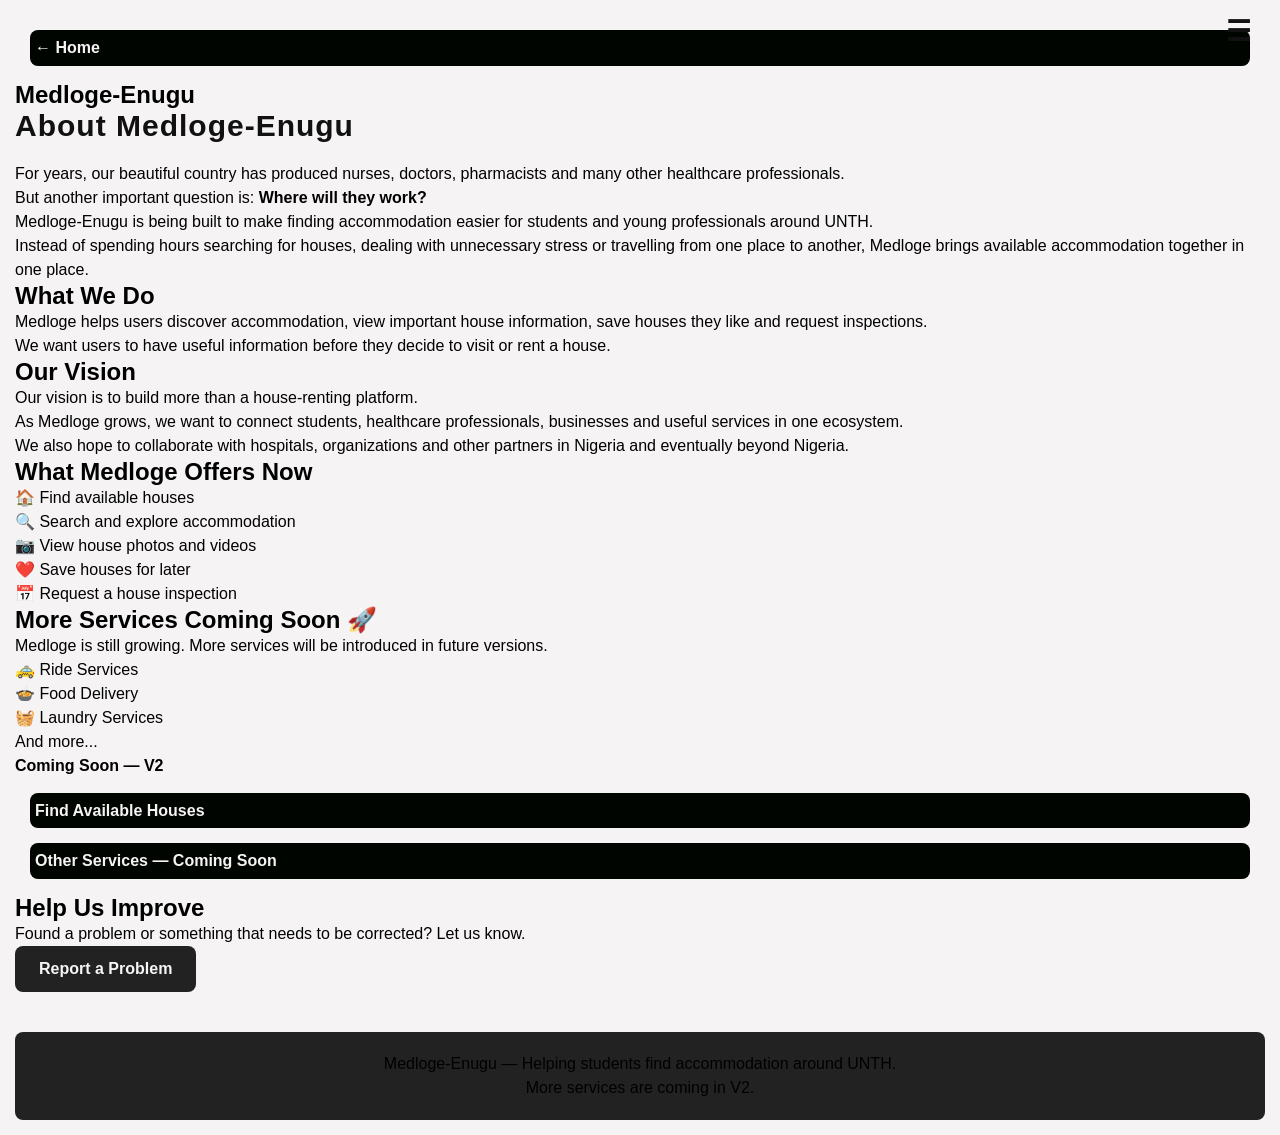
==== About.html @ bd2e2d10 "Add HTML pages" ====
<!DOCTYPE html>
<html lang="en">

<head>

    <meta charset="UTF-8">

    <meta
        name="viewport"
        content="width=device-width, initial-scale=1.0"
    >

    <title>About Medloge-Enugu</title>

    <link rel="stylesheet" href="ice.css">

</head>

<body>

    <header>

        <a href="Home.html">← Home</a>

        <h2>Medloge-Enugu</h2>

        <button class="menu-btn" type="button">☰</button>

    </header>


    <main>

        <!-- About Medloge -->
        <section class="about-medloge">

            <h1>About Medloge-Enugu</h1>

            <p>
                For years, our beautiful country has produced
                nurses, doctors, pharmacists and many other
                healthcare professionals.
            </p>

            <p>
                But another important question is:
                <strong>Where will they work?</strong>
            </p>

            <p>
                Medloge-Enugu is being built to make finding
                accommodation easier for students and young
                professionals around UNTH.
            </p>

            <p>
                Instead of spending hours searching for houses,
                dealing with unnecessary stress or travelling from
                one place to another, Medloge brings available
                accommodation together in one place.
            </p>

        </section>


        <!-- What We Do -->
        <section class="what-we-do">

            <h2>What We Do</h2>

            <p>
                Medloge helps users discover accommodation,
                view important house information, save houses
                they like and request inspections.
            </p>

            <p>
                We want users to have useful information before
                they decide to visit or rent a house.
            </p>

        </section>


        <!-- Our Vision -->
        <section class="our-vision">

            <h2>Our Vision</h2>

            <p>
                Our vision is to build more than a house-renting
                platform.
            </p>

            <p>
                As Medloge grows, we want to connect students,
                healthcare professionals, businesses and useful
                services in one ecosystem.
            </p>

            <p>
                We also hope to collaborate with hospitals,
                organizations and other partners in Nigeria
                and eventually beyond Nigeria.
            </p>

        </section>


        <!-- V1 -->
        <section class="current-services">

            <h2>What Medloge Offers Now</h2>

            <p>🏠 Find available houses</p>

            <p>🔍 Search and explore accommodation</p>

            <p>📷 View house photos and videos</p>

            <p>❤️ Save houses for later</p>

            <p>📅 Request a house inspection</p>

        </section>


        <!-- V2 -->
        <section class="coming-soon">

            <h2>More Services Coming Soon 🚀</h2>

            <p>
                Medloge is still growing.
                More services will be introduced in future versions.
            </p>

            <div class="future-services">

                <p>🚕 Ride Services</p>

                <p>🍲 Food Delivery</p>

                <p>🧺 Laundry Services</p>

                <p>And more...</p>

            </div>

            <p>
                <strong>Coming Soon — V2</strong>
            </p>

        </section>


        <!-- Actions -->
        <section class="about-actions">

            <a
                href="Find-House.html"
                class="button"
            >
                Find Available Houses
            </a>

            <a
                href="#"
                class="button"
            >
                Other Services — Coming Soon
            </a>

        </section>


        <!-- Report -->
        <section class="report-problem">

            <h2>Help Us Improve</h2>

            <p>
                Found a problem or something that needs to be
                corrected? Let us know.
            </p>

            <button
                class="rep-btn"
                type="button"
            >
                Report a Problem
            </button>

        </section>

    </main>


    <footer>

        <p>
            Medloge-Enugu — Helping students find accommodation
            around UNTH.
        </p>

        <p>
            More services are coming in V2.
        </p>

    </footer>

</body>

</html>
---- ice.css ----
*{
    margin: 0px;
    padding: 0px;
    box-sizing: border-box;
}

body{
    margin: 0;
    padding: 15px;
    font-family: Arial, sans-serif;
    text-align;
    background: #f5f3f3;
    color: black;
}

h1{
    margin-bottom: 20px;
    font-size: 30px;
    font-weight: 700;
    color: #111;
    letter-spacing: 1px;
    line-height: 1.1;
}

p{
    font-size: 16px;
    line-height: 1.5;
    color: black;
}

h4{
    line-height: 1.5;
    font-weight: 600;
    font-size: 18px;
    margin: 15px;
}

button{
    padding: 14px 24px;
    font-size: 16px;
    font-weight: 600;
    border: none;
    border-radius: 8px;
    background-color: #222;
    color: whitesmoke;
    cursor: pointer;
    margin-bottom: 10px;
    text-align: center;
}
button:hover{
    opacity: 0.85;
}

.menu-btn {
    position: fixed;
    top: 1px;
    right: 5px;
    background: none;
    border: none;
    font-size: 28px;
    color: #111;
}

footer{
    margin-top: 30px;
    padding: 20px;
    text-align: center;
    background-color: #222;
    color: #15f00e;
    border-radius: 8px;
}

a{
    border-radius: 8px;
    display: inline-block;
    background-color: #000500;
    color: #f5f3f3;
    display: flex;
    line-height: 1.6;
    text-decoration: none;
    font-weight: 600;
    padding: 5px;
    margin: 15px;
}
a:hover{
    text-decoration: underline;
}
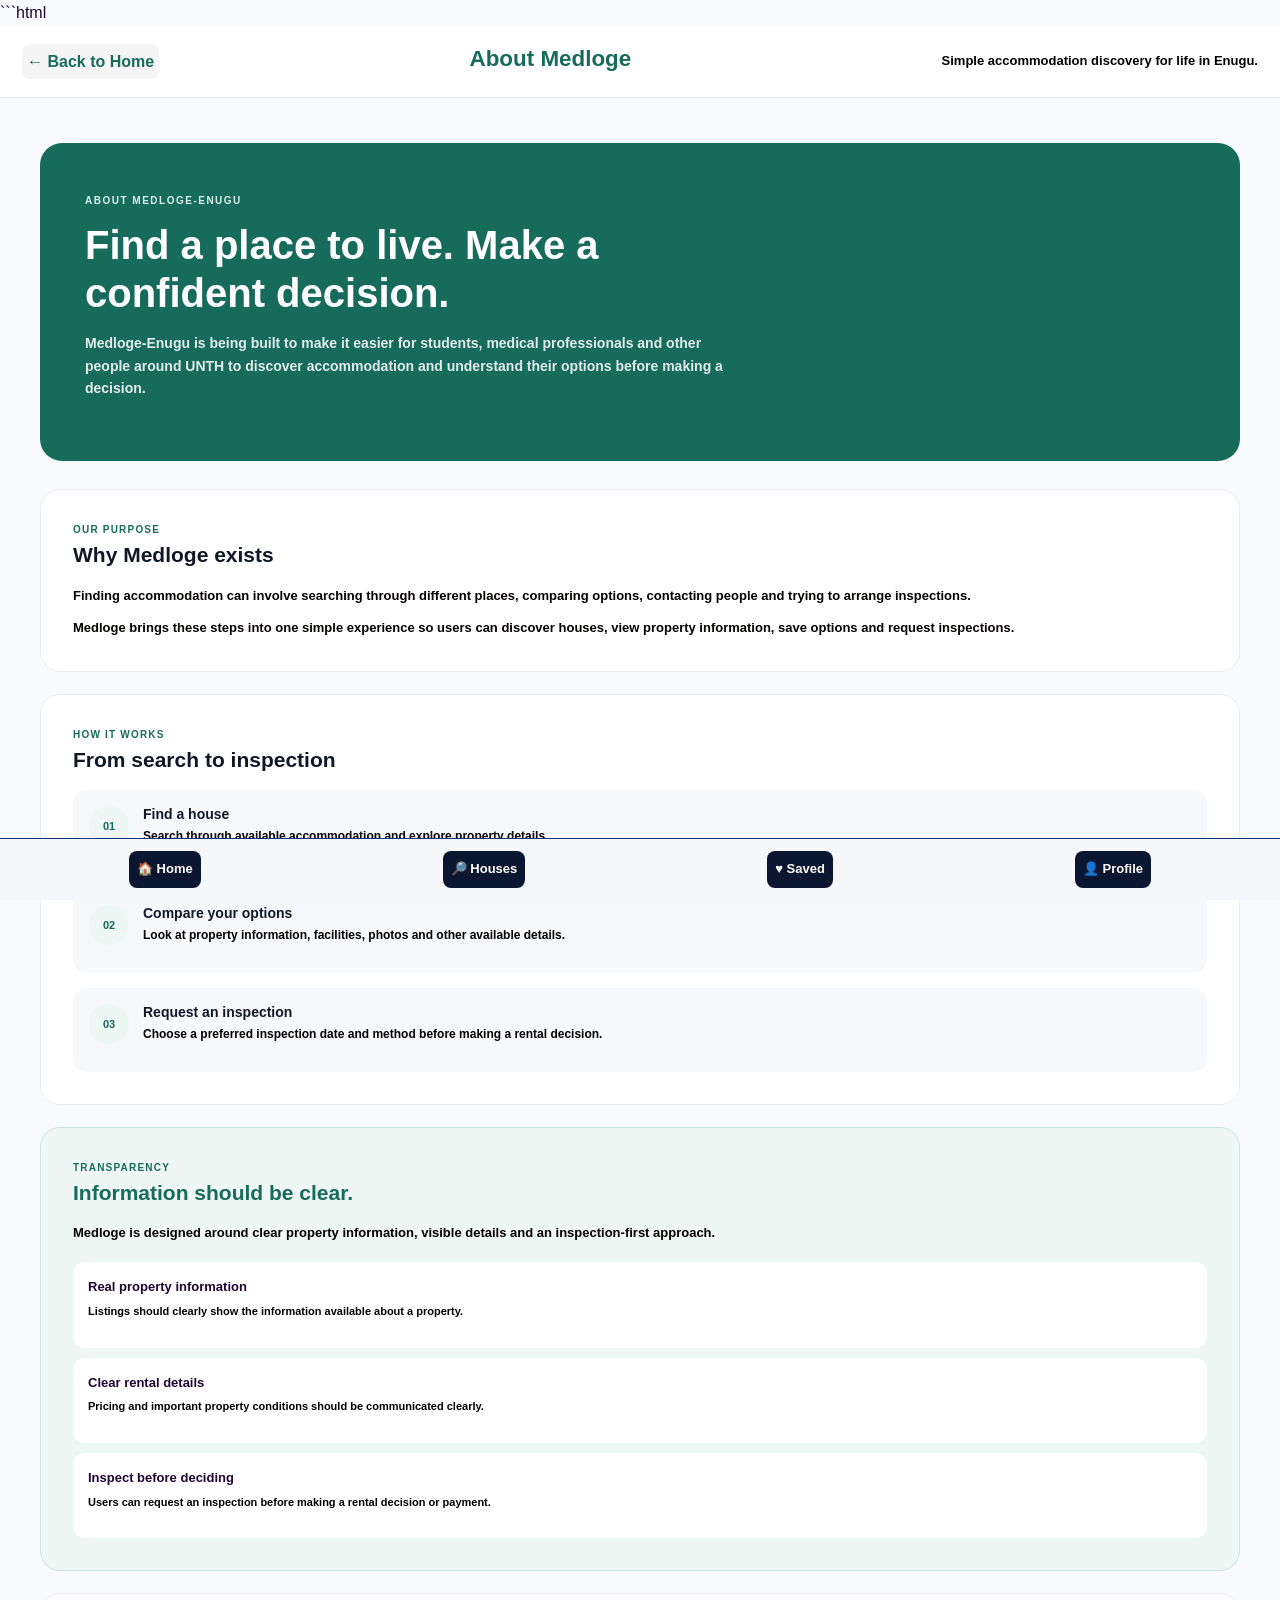
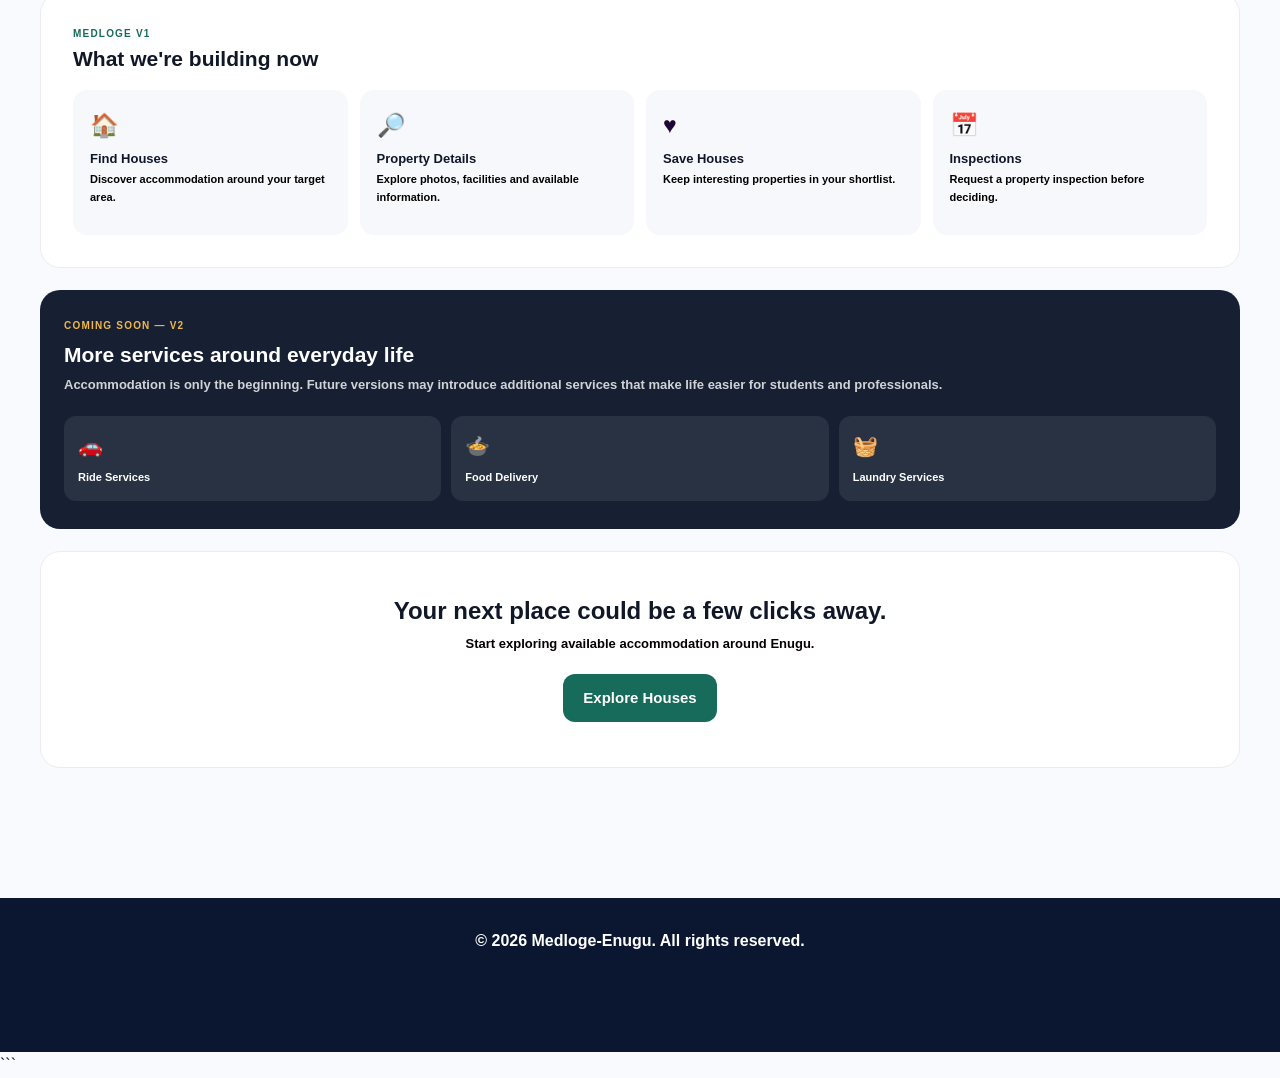
==== commit 6cbcc4c7: "styled the page and imagery" ====
--- a/About.html
+++ b/About.html
@@ -1,214 +1,343 @@
+```html
 <!DOCTYPE html>
 <html lang="en">
 
 <head>
-
     <meta charset="UTF-8">
-
-    <meta
-        name="viewport"
-        content="width=device-width, initial-scale=1.0"
-    >
+    <meta name="viewport" content="width=device-width, initial-scale=1.0">
 
     <title>About Medloge-Enugu</title>
 
-    <link rel="stylesheet" href="ice.css">
-
+    <link rel="stylesheet" href="style.css">
 </head>
 
 <body>
 
-    <header>
-
-        <a href="Home.html">← Home</a>
-
-        <h2>Medloge-Enugu</h2>
-
-        <button class="menu-btn" type="button">☰</button>
+    <header class="page-header">
+
+        <a href="Home.html">← Back to Home</a>
+
+        <h2>About Medloge</h2>
+
+        <p>Simple accommodation discovery for life in Enugu.</p>
 
     </header>
 
 
-    <main>
-
-        <!-- About Medloge -->
-        <section class="about-medloge">
-
-            <h1>About Medloge-Enugu</h1>
-
-            <p>
-                For years, our beautiful country has produced
-                nurses, doctors, pharmacists and many other
-                healthcare professionals.
-            </p>
-
-            <p>
-                But another important question is:
-                <strong>Where will they work?</strong>
-            </p>
-
-            <p>
-                Medloge-Enugu is being built to make finding
-                accommodation easier for students and young
-                professionals around UNTH.
-            </p>
-
-            <p>
-                Instead of spending hours searching for houses,
-                dealing with unnecessary stress or travelling from
-                one place to another, Medloge brings available
-                accommodation together in one place.
-            </p>
-
-        </section>
-
-
-        <!-- What We Do -->
-        <section class="what-we-do">
-
-            <h2>What We Do</h2>
-
-            <p>
-                Medloge helps users discover accommodation,
-                view important house information, save houses
-                they like and request inspections.
-            </p>
-
-            <p>
-                We want users to have useful information before
-                they decide to visit or rent a house.
-            </p>
-
-        </section>
-
-
-        <!-- Our Vision -->
-        <section class="our-vision">
-
-            <h2>Our Vision</h2>
-
-            <p>
-                Our vision is to build more than a house-renting
-                platform.
-            </p>
-
-            <p>
-                As Medloge grows, we want to connect students,
-                healthcare professionals, businesses and useful
-                services in one ecosystem.
-            </p>
-
-            <p>
-                We also hope to collaborate with hospitals,
-                organizations and other partners in Nigeria
-                and eventually beyond Nigeria.
-            </p>
+    <main class="about-main">
+
+        <!-- HERO -->
+
+        <section class="about-hero">
+
+            <span>ABOUT MEDLOGE-ENUGU</span>
+
+            <h1>
+                Find a place to live.
+                Make a confident decision.
+            </h1>
+
+            <p>
+                Medloge-Enugu is being built to make it easier for
+                students, medical professionals and other people
+                around UNTH to discover accommodation and understand
+                their options before making a decision.
+            </p>
+
+        </section>
+
+
+        <!-- OUR PURPOSE -->
+
+        <section class="about-section">
+
+            <div class="about-section-heading">
+
+                <span>OUR PURPOSE</span>
+
+                <h2>Why Medloge exists</h2>
+
+            </div>
+
+            <p>
+                Finding accommodation can involve searching through
+                different places, comparing options, contacting people
+                and trying to arrange inspections.
+            </p>
+
+            <p>
+                Medloge brings these steps into one simple experience
+                so users can discover houses, view property information,
+                save options and request inspections.
+            </p>
+
+        </section>
+
+
+        <!-- HOW IT WORKS -->
+
+        <section class="about-section">
+
+            <div class="about-section-heading">
+
+                <span>HOW IT WORKS</span>
+
+                <h2>From search to inspection</h2>
+
+            </div>
+
+
+            <div class="about-process">
+
+                <div class="about-process-item">
+
+                    <div class="about-number">
+                        01
+                    </div>
+
+                    <div>
+                        <h3>Find a house</h3>
+
+                        <p>
+                            Search through available accommodation
+                            and explore property details.
+                        </p>
+                    </div>
+
+                </div>
+
+
+                <div class="about-process-item">
+
+                    <div class="about-number">
+                        02
+                    </div>
+
+                    <div>
+                        <h3>Compare your options</h3>
+
+                        <p>
+                            Look at property information, facilities,
+                            photos and other available details.
+                        </p>
+                    </div>
+
+                </div>
+
+
+                <div class="about-process-item">
+
+                    <div class="about-number">
+                        03
+                    </div>
+
+                    <div>
+                        <h3>Request an inspection</h3>
+
+                        <p>
+                            Choose a preferred inspection date and
+                            method before making a rental decision.
+                        </p>
+                    </div>
+
+                </div>
+
+            </div>
+
+        </section>
+
+
+        <!-- TRUST -->
+
+        <section class="about-trust">
+
+            <div class="about-section-heading">
+
+                <span>TRANSPARENCY</span>
+
+                <h2>Information should be clear.</h2>
+
+            </div>
+
+            <p>
+                Medloge is designed around clear property information,
+                visible details and an inspection-first approach.
+            </p>
+
+            <div class="trust-list">
+
+                <div>
+                    <strong>Real property information</strong>
+                    <p>
+                        Listings should clearly show the information
+                        available about a property.
+                    </p>
+                </div>
+
+                <div>
+                    <strong>Clear rental details</strong>
+                    <p>
+                        Pricing and important property conditions
+                        should be communicated clearly.
+                    </p>
+                </div>
+
+                <div>
+                    <strong>Inspect before deciding</strong>
+                    <p>
+                        Users can request an inspection before making
+                        a rental decision or payment.
+                    </p>
+                </div>
+
+            </div>
 
         </section>
 
 
         <!-- V1 -->
-        <section class="current-services">
-
-            <h2>What Medloge Offers Now</h2>
-
-            <p>🏠 Find available houses</p>
-
-            <p>🔍 Search and explore accommodation</p>
-
-            <p>📷 View house photos and videos</p>
-
-            <p>❤️ Save houses for later</p>
-
-            <p>📅 Request a house inspection</p>
+
+        <section class="about-section">
+
+            <div class="about-section-heading">
+
+                <span>MEDLOGE V1</span>
+
+                <h2>What we're building now</h2>
+
+            </div>
+
+
+            <div class="about-feature-grid">
+
+                <div class="about-feature">
+                    <span>🏠</span>
+                    <h3>Find Houses</h3>
+                    <p>
+                        Discover accommodation around your target area.
+                    </p>
+                </div>
+
+                <div class="about-feature">
+                    <span>🔎</span>
+                    <h3>Property Details</h3>
+                    <p>
+                        Explore photos, facilities and available information.
+                    </p>
+                </div>
+
+                <div class="about-feature">
+                    <span>♥</span>
+                    <h3>Save Houses</h3>
+                    <p>
+                        Keep interesting properties in your shortlist.
+                    </p>
+                </div>
+
+                <div class="about-feature">
+                    <span>📅</span>
+                    <h3>Inspections</h3>
+                    <p>
+                        Request a property inspection before deciding.
+                    </p>
+                </div>
+
+            </div>
 
         </section>
 
 
         <!-- V2 -->
-        <section class="coming-soon">
-
-            <h2>More Services Coming Soon 🚀</h2>
-
-            <p>
-                Medloge is still growing.
-                More services will be introduced in future versions.
-            </p>
-
-            <div class="future-services">
-
-                <p>🚕 Ride Services</p>
-
-                <p>🍲 Food Delivery</p>
-
-                <p>🧺 Laundry Services</p>
-
-                <p>And more...</p>
-
-            </div>
-
-            <p>
-                <strong>Coming Soon — V2</strong>
-            </p>
-
-        </section>
-
-
-        <!-- Actions -->
-        <section class="about-actions">
-
-            <a
-                href="Find-House.html"
-                class="button"
-            >
-                Find Available Houses
+
+        <section class="about-coming-soon">
+
+            <span>COMING SOON — V2</span>
+
+            <h2>More services around everyday life</h2>
+
+            <p>
+                Accommodation is only the beginning. Future versions
+                may introduce additional services that make life easier
+                for students and professionals.
+            </p>
+
+
+            <div class="about-v2-list">
+
+                <div>
+                    🚗
+                    <strong>Ride Services</strong>
+                </div>
+
+                <div>
+                    🍲
+                    <strong>Food Delivery</strong>
+                </div>
+
+                <div>
+                    🧺
+                    <strong>Laundry Services</strong>
+                </div>
+
+            </div>
+
+        </section>
+
+
+        <!-- FINAL CTA -->
+
+        <section class="about-final">
+
+            <h2>
+                Your next place could be
+                a few clicks away.
+            </h2>
+
+            <p>
+                Start exploring available accommodation around Enugu.
+            </p>
+
+            <a href="Find-House.html" class="button">
+                Explore Houses
             </a>
 
-            <a
-                href="#"
-                class="button"
-            >
-                Other Services — Coming Soon
-            </a>
-
-        </section>
-
-
-        <!-- Report -->
-        <section class="report-problem">
-
-            <h2>Help Us Improve</h2>
-
-            <p>
-                Found a problem or something that needs to be
-                corrected? Let us know.
-            </p>
-
-            <button
-                class="rep-btn"
-                type="button"
-            >
-                Report a Problem
-            </button>
-
-        </section>
+        </section>
+
 
     </main>
 
 
+    <!-- BOTTOM NAVIGATION -->
+
+    <nav class="bottom-nav">
+
+        <a href="Home.html">
+            🏠
+            <span>Home</span>
+        </a>
+
+        <a href="Find-House.html">
+            🔎
+            <span>Houses</span>
+        </a>
+
+        <a href="Saved.html">
+            ♥
+            <span>Saved</span>
+        </a>
+
+        <a href="Profile.html">
+            👤
+            <span>Profile</span>
+        </a>
+
+    </nav>
+
+
     <footer>
-
-        <p>
-            Medloge-Enugu — Helping students find accommodation
-            around UNTH.
-        </p>
-
-        <p>
-            More services are coming in V2.
-        </p>
-
+        <p>© 2026 Medloge-Enugu. All rights reserved.</p>
     </footer>
 
 </body>
-
-</html>+</html>
+```
--- a/style.css
+++ b/style.css
@@ -0,0 +1,2537 @@
+/* =========================================
+   MEDLOGE-ENUGU
+   GLOBAL DESIGN SYSTEM
+   ========================================= */
+
+
+/* ---------- RESET ---------- */
+
+* {
+    margin: 0;
+    padding: 0;
+    box-sizing: border-box;
+}
+
+
+/* ---------- BASE ---------- */
+
+html {
+    scroll-behavior: smooth;
+}
+
+body {
+    font-family: Arial, Helvetica, sans-serif;
+    background: #f8fafd;
+    color: #1e0635;
+    line-height: 1.6;
+    min-height: 100vh;
+}
+
+
+/* ---------- TYPOGRAPHY ---------- */
+
+h1,
+h2,
+h3,
+h4 {
+    line-height: 1.2;
+    color: #101828;
+}
+
+h1 {
+    font-size: 2rem;
+    margin-bottom: 16px;
+}
+
+h2 {
+    font-size: 1.4rem;
+    margin-bottom: 14px;
+}
+
+h3 {
+    font-size: 1.1rem;
+    margin-bottom: 10px;
+}
+
+p {
+    font-weight: bold;
+    color: #050000;
+    margin-bottom: 12px;
+}
+
+
+/* ---------- LINKS ---------- */
+
+a {
+    border-radius: 8px;
+    padding: 8px;
+    background: #0B1730;
+    color: #FFFFFF;
+    text-decoration: none;
+    font-weight: 600;
+}
+
+a:hover {
+    text-decoration: underline;
+}
+
+
+/* ---------- HEADER ---------- */
+
+header {
+    width: 100%;
+    padding: 18px 20px;
+    background: #ffffff;
+    border-bottom: 1px solid #eaecf0;
+
+    display: flex;
+    align-items: center;
+    justify-content: space-between;
+
+    position: sticky;
+    top: 0;
+    z-index: 100;
+}
+
+header h1,
+header h2 {
+    margin: 0;
+}
+
+
+/* ---------- MENU BUTTON ---------- */
+
+.menu-btn {
+    width: 42px;
+    height: 42px;
+
+    border: none;
+    border-radius: 12px;
+
+    background: #eef7f4;
+    color: #176b5b;
+
+    font-size: 20px;
+    cursor: pointer;
+}
+
+
+/* ---------- MAIN ---------- */
+
+main {
+    width: min(100% - 32px, 1100px);
+    margin: 0 auto;
+    padding: 30px 0 100px;
+}
+
+
+/* ---------- SECTIONS ---------- */
+
+section {
+    margin-bottom: 28px;
+}
+
+
+/* ---------- FORMS ---------- */
+
+form {
+    width: 100%;
+}
+
+label {
+    display: block;
+    margin-bottom: 7px;
+
+    color: #344054;
+    font-weight: 600;
+}
+
+input,
+select,
+textarea {
+    width: 100%;
+
+    padding: 14px 15px;
+    margin-bottom: 18px;
+
+    border: 1px solid #d0d5dd;
+    border-radius: 12px;
+
+    background: #ffffff;
+    color: #101828;
+
+    font-size: 16px;
+
+    outline: none;
+}
+
+input:focus,
+select:focus,
+textarea:focus {
+    border-color: #176b5b;
+    box-shadow: 0 0 0 3px rgba(23, 107, 91, 0.12);
+}
+
+textarea {
+    min-height: 130px;
+    resize: vertical;
+}
+
+
+/* ---------- BUTTONS ---------- */
+
+button,
+.button {
+    display: inline-flex;
+    align-items: center;
+    justify-content: center;
+
+    min-height: 48px;
+    padding: 12px 20px;
+
+    border: none;
+    border-radius: 12px;
+
+    background: #176b5b;
+    color: #ffffff;
+
+    font-size: 15px;
+    font-weight: 700;
+
+    cursor: pointer;
+
+    transition:
+        transform 0.2s ease,
+        background 0.2s ease,
+        box-shadow 0.2s ease;
+}
+
+button:hover,
+.button:hover {
+    background: #125546;
+    text-decoration: none;
+    transform: translateY(-1px);
+    box-shadow: 0 8px 20px rgba(23, 107, 91, 0.16);
+}
+
+
+/* ---------- CARDS ---------- */
+
+.house-card,
+.saved-house-card,
+.profile-information,
+.account-information,
+.my-activity,
+.settings,
+.profile-help,
+.what-we-do,
+.our-vision,
+.current-services,
+.coming-soon,
+.about-medloge,
+.report-problem,
+.inspection-house,
+.student-information,
+.inspection-date,
+.inspection-time,
+.inspection-method,
+.inspection-message,
+.inspection-confirmation,
+.success-message,
+.inspection-summary {
+
+    background: #ffffff;
+
+    border: 1px solid #eaecf0;
+    border-radius: 18px;
+
+    padding: 22px;
+
+    box-shadow:
+        0 4px 20px rgba(16, 24, 40, 0.05);
+}
+
+
+/* ---------- IMAGES ---------- */
+
+img {
+    display: block;
+    max-width: 100%;
+}
+
+.house-card img,
+.saved-house-card img {
+    width: 100%;
+    height: 220px;
+
+    object-fit: cover;
+
+    border-radius: 14px;
+    margin-bottom: 18px;
+}
+
+
+/* ---------- HOUSE IMAGE ---------- */
+
+.house-main-image img {
+    width: 100%;
+    max-height: 500px;
+
+    object-fit: cover;
+
+    border-radius: 20px;
+}
+
+
+/* ---------- GALLERY ---------- */
+
+.gallery {
+    display: grid;
+    grid-template-columns: repeat(3, 1fr);
+    gap: 12px;
+}
+
+.gallery img {
+    width: 100%;
+    height: 150px;
+    object-fit: cover;
+    border-radius: 12px;
+}
+
+
+/* ---------- VIDEO ---------- */
+
+.house-video video {
+    width: 100%;
+    border-radius: 18px;
+    background: #101828;
+}
+
+
+/* ---------- BOTTOM NAVIGATION ---------- */
+
+.bottom-nav {
+    position: fixed;
+    bottom: 0;
+    left: 0;
+
+    width: 100%;
+
+    display: flex;
+    justify-content: space-around;
+    align-items: center;
+
+    padding: 12px  8PX;
+
+    background: #f6f7fa;
+
+    border-top: 1px solid #0d317a;
+
+    z-index: 200;
+}
+
+.bottom-nav a {
+    
+    padding: 8PX;
+    font-size: 13px;
+    text-align: center;
+    color: #FFFFFF;
+}
+
+
+/* ---------- ABOUT ACTIONS ---------- */
+
+.about-actions {
+    display: flex;
+    flex-wrap: wrap;
+    gap: 12px;
+}
+
+
+/* ---------- COMING SOON ---------- */
+
+.coming-soon {
+    background: #e7eaec;
+    border-color: #edf1f3;
+}
+
+.coming-soon strong {
+    color: #f3f5f4;
+}
+
+
+/* ---------- SUCCESS ---------- */
+
+.success-message {
+    text-align: center;
+}
+
+.success-message h1 {
+    color: #176b5b;
+}
+
+
+/* ---------- FOOTER ---------- */
+
+footer {
+    padding: 30px 20px 90px;
+
+    background: #0B1730;
+
+    text-align: center;
+}
+
+footer p {
+    max-width: 650px;
+    margin: 0 auto 8px;
+    border-radius: 15px;
+
+    color:#FFFFFF;
+}
+
+
+/* ---------- RESPONSIVE ---------- */
+
+@media (min-width: 700px) {
+
+    main {
+        padding-top: 45px;
+    }
+
+    .house-list {
+        display: grid;
+        grid-template-columns: repeat(2, 1fr);
+        gap: 20px;
+    }
+
+    .quick-actions {
+        display: grid;
+        grid-template-columns: repeat(2, 1fr);
+        gap: 14px;
+    }
+
+}
+
+
+@media (min-width: 1000px) {
+
+    main {
+        width: min(100% - 60px, 1200px);
+    }
+
+    .house-list {
+        grid-template-columns: repeat(3, 1fr);
+    }
+
+}
+
+/* HOME PAGE */
+.home-header {
+    background-image: url("images/ice2.jpg");
+    background-size: cover;
+    background-position: center;
+    background-repeat: no-repeat;
+
+    min-height: 100px;
+
+    display: flex;
+    align-items: center;
+    padding: 40px;
+}
+
+.home-header h2 {
+    color: #0a1b19;
+    font-size: 22px;
+}
+
+.home-header h2 span {
+    color: #101828;
+}
+
+.home-header p {
+    font-size: 12px;
+    margin: 4px 0 0;
+}
+
+.welcome {
+    background: #0b665eec;
+    padding: 30px 24px;
+    border-radius: 22px;
+    margin-bottom: 25px;
+}
+
+.welcome h1,
+.welcome p {
+    color: #FFFFFF;
+}
+
+.welcome p:first-child {
+    font-size: 12px;
+    font-weight: bold;
+    letter-spacing: 1px;
+}
+
+.welcome h1 {
+    font-size: 30px;
+    max-width: 450px;
+}
+
+.home-search {
+    background: white;
+    padding: 22px;
+    border-radius: 18px;
+    border: 1px solid #eaecf0;
+    margin-bottom: 30px;
+}
+
+.home-search .button {
+    width: 100%;
+    background: #085353ea;
+    color: #FFFFFF;
+}
+
+.home-quick-actions {
+    margin-bottom: 30px;
+}
+
+.quick-action-grid {
+    display: grid;
+    grid-template-columns: repeat(3, 1fr);
+    gap: 12px;
+}
+
+.quick-action-grid a {
+    background: #0B1730;
+    border: 1px solid #a4b415;
+    color: #FFFFFF;
+    border-radius: 16px;
+    padding: 18px 8px;
+    text-align: center;
+    font-size: 23px;
+}
+
+.quick-action-grid span {
+    display: block;
+    font-size: 12px;
+    margin-top: 8px;
+}
+
+.section-heading {
+    display: flex;
+    justify-content: space-between;
+    align-items: center;
+    gap: 12px;
+}
+
+.home-house-card {
+    background: white;
+    border-radius: 18px;
+    overflow: hidden;
+    border: 1px solid #eaecf0;
+}
+
+.home-house-image img {
+    width: 100%;
+    height: 210px;
+    object-fit: cover;
+}
+
+.home-house-info {
+    padding: 18px;
+}
+
+.home-house-info a {
+    display: inline-block;
+    margin-top: 8px;
+}
+
+.why-medloge,
+.home-coming-soon {
+    padding: 22px;
+    background: white;
+    border: 1px solid #eaecf0;
+    border-radius: 18px;
+    
+}
+
+.why-medloge p {
+    color: #050000;
+
+}
+
+.why-medloge{
+    border-color: #050000;
+    color: #FFFFFF;
+
+}
+
+.home-coming-soon h2{
+    color: #FFFFFF;
+}
+
+.home-coming-soon p{
+    color: white;
+}
+.home-coming-soon {
+    background: #0b665eec;
+    border-color: #050000;
+    color: #FFFFFF;
+    
+}
+
+@media (min-width: 700px) {
+    .welcome {
+        padding: 55px 45px;
+    }
+
+    .welcome h1 {
+        font-size: 42px;
+    }
+
+    .home-house-card {
+        max-width: 500px;
+    }
+}
+
+/* =====================================
+   FIND HOUSE PAGE
+===================================== */
+
+.page-header {
+    padding: 18px 22px;
+}
+
+.page-header h2 {
+    color: #176b5b;
+    margin-bottom: 4px;
+}
+
+.page-header p {
+    font-size: 13px;
+    margin: 0;
+}
+.page-header a {
+    padding: 5px;
+    background: whitesmoke;
+    color: #176b5b;
+}
+
+
+/* SEARCH SECTION */
+
+.house-search {
+    background: #176b5b;
+    padding: 28px 22px;
+    border-radius: 22px;
+    margin-bottom: 28px;
+}
+
+.house-search h1,
+.house-search p {
+    color: white;
+}
+
+.house-search h1 {
+    font-size: 28px;
+}
+
+.house-search p {
+    opacity: 0.85;
+}
+
+.search-box {
+    display: flex;
+    gap: 10px;
+    align-items: stretch;
+}
+
+.search-box input {
+    background: white;
+    margin: 0;
+    min-width: 0;
+}
+
+.search-box button {
+    background: #f0b84b;
+    color: #172033;
+    white-space: nowrap;
+}
+
+
+/* FILTER SECTION */
+
+.house-filters {
+    background: white;
+    padding: 22px;
+    border: 1px solid #eaecf0;
+    border-radius: 18px;
+    margin-bottom: 30px;
+}
+
+.section-heading {
+    display: flex;
+    justify-content: space-between;
+    align-items: center;
+    gap: 12px;
+    margin-bottom: 18px;
+}
+
+.section-heading h2 {
+    margin: 0;
+}
+
+.section-heading span {
+    color: #667085;
+    font-size: 12px;
+}
+
+.filter-grid {
+    display: grid;
+    grid-template-columns: 1fr;
+    gap: 12px;
+}
+
+.filter-grid select {
+    margin-bottom: 8px;
+}
+
+.filter-button {
+    width: 100%;
+    margin-top: 10px;
+}
+
+
+/* LISTING SECTION */
+
+.house-listings {
+    margin-bottom: 30px;
+}
+
+.listing-count {
+    background: #eef7f4;
+    color: #176b5b !important;
+    padding: 6px 12px;
+    border-radius: 20px;
+    font-weight: bold;
+}
+
+
+/* PROPERTY CARD */
+
+.house-card {
+    overflow: hidden;
+    padding: 0;
+    margin-bottom: 22px;
+    border-radius: 20px;
+    background: white;
+}
+
+.listing-image {
+    position: relative;
+}
+
+.listing-image img {
+    width: 100%;
+    height: 230px;
+    object-fit: cover;
+}
+
+.listing-status {
+    position: absolute;
+    top: 14px;
+    left: 14px;
+    background: #f0b84b;
+    color: #172033;
+    padding: 6px 12px;
+    border-radius: 20px;
+    font-size: 11px;
+    font-weight: bold;
+}
+
+.save-button {
+    position: absolute;
+    top: 12px;
+    right: 12px;
+    width: 40px;
+    height: 40px;
+    min-height: 40px;
+    padding: 0;
+    border-radius: 50%;
+    background: white;
+    color: #176b5b;
+    font-size: 23px;
+}
+
+.save-button:hover {
+    background: #eef7f4;
+}
+
+.listing-content {
+    padding: 20px;
+}
+
+.listing-type {
+    color: #176b5b;
+    font-size: 11px;
+    font-weight: bold;
+    letter-spacing: 1px;
+}
+
+.listing-content h3 {
+    margin-bottom: 8px;
+}
+
+.listing-location {
+    font-size: 13px;
+}
+
+.listing-details {
+    display: flex;
+    flex-wrap: wrap;
+    gap: 8px;
+    margin: 16px 0;
+}
+
+.listing-details span {
+    background: #0B1730;
+    color: #FFFFFF;
+    padding: 7px 10px;
+    border-radius: 8px;
+    font-size: 11px;
+}
+
+.listing-bottom {
+    display: flex;
+    justify-content: space-between;
+    align-items: center;
+    gap: 12px;
+    padding-top: 16px;
+    border-top: 1px solid #fcfdfd;
+}
+
+.listing-bottom p {
+    font-size: 12px;
+    margin: 0;
+}
+
+.listing-bottom h3 {
+    font-size: 14px;
+    margin: 4px 0 0;
+}
+
+.listing-bottom .button {
+    font-size: 12px;
+    padding: 10px 14px;
+    min-height: 42px;
+}
+
+
+/* DESKTOP */
+
+@media (min-width: 700px) {
+
+    .house-search {
+        padding: 45px;
+    }
+
+    .house-search h1 {
+        font-size: 38px;
+    }
+
+    .filter-grid {
+        grid-template-columns: repeat(3, 1fr);
+    }
+
+    .filter-button {
+        width: auto;
+    }
+
+    .house-listings {
+        display: grid;
+        grid-template-columns: repeat(2, 1fr);
+        gap: 20px;
+    }
+
+    .house-listings > .section-heading {
+        grid-column: 1 / -1;
+    }
+
+    .house-card {
+        margin-bottom: 0;
+    }
+
+}
+
+@media (max-width: 380px) {
+
+    .search-box {
+        flex-direction: column;
+    }
+
+    .search-box button {
+        width: 100%;
+    }
+
+    .listing-bottom {
+        align-items: flex-start;
+        flex-direction: column;
+    }
+
+}
+
+/* =====================================
+   HOUSE DETAILS PAGE
+===================================== */
+
+.details-header {
+    padding: 18px 22px;
+    background: white;
+}
+.details-header a {
+    background: whitesmoke;
+    color: #176b5b;
+}
+
+.details-main {
+    max-width: 1000px;
+}
+
+
+/* MAIN PROPERTY IMAGE */
+
+.property-hero {
+    margin-bottom: 24px;
+}
+
+.property-main-image {
+    position: relative;
+}
+
+.property-main-image img {
+    width: 100%;
+    height: 320px;
+    object-fit: cover;
+    border-radius: 20px;
+}
+
+.property-badge {
+    position: absolute;
+    bottom: 16px;
+    left: 16px;
+    
+    background: #0B1730;;
+    color: #FFFFFF;
+
+    padding: 9px 14px;
+    border-radius: 20px;
+
+    font-size: 12px;
+    font-weight: bold;
+}
+
+
+/* PROPERTY OVERVIEW */
+
+.property-overview {
+    background: white;
+    padding: 24px;
+    border-radius: 20px;
+    border: 1px solid #eaecf0;
+    margin-bottom: 25px;
+}
+
+.property-heading {
+    display: flex;
+    justify-content: space-between;
+    align-items: flex-start;
+    gap: 15px;
+}
+
+.property-category {
+    color: #176b5b;
+    font-size: 11px;
+    font-weight: bold;
+    letter-spacing: 1px;
+}
+
+.property-heading h1 {
+    font-size: 25px;
+}
+
+.property-location {
+    font-size: 13px;
+}
+
+.details-save-button {
+    background: #eef7f4;
+    color: #176b5b;
+    white-space: nowrap;
+}
+
+.property-price {
+    border-top: 1px solid #eaecf0;
+    margin-top: 20px;
+    padding-top: 18px;
+}
+
+.property-price p {
+    font-size: 12px;
+    margin: 0;
+}
+
+.property-price h2 {
+    color: #176b5b;
+    margin-top: 5px;
+}
+
+
+/* PROPERTY HIGHLIGHTS */
+
+.property-highlights {
+    background: white;
+    border: 1px solid #eaecf0;
+    padding: 24px;
+    border-radius: 20px;
+    margin-bottom: 25px;
+}
+
+.highlight-grid {
+    display: grid;
+    grid-template-columns: repeat(2, 1fr);
+    gap: 12px;
+}
+
+.highlight-item {
+    background: #0b665eec;
+    padding: 16px;
+    border-radius: 14px;
+}
+
+.highlight-item span {
+    font-size: 23px;
+}
+
+.highlight-item p {
+    margin: 7px 0 0;
+    font-size: 13px;
+    font-weight: 600;
+    color: #fFffff;
+}
+
+
+/* GALLERY */
+
+.apartment-gallery {
+    background: white;
+    padding: 24px;
+    border: 1px solid #eaecf0;
+    border-radius: 20px;
+    margin-bottom: 25px;
+}
+
+.details-section-heading {
+    display: flex;
+    justify-content: space-between;
+    align-items: center;
+    gap: 12px;
+    margin-bottom: 18px;
+}
+
+.details-section-heading h2 {
+    margin-bottom: 5px;
+}
+
+.details-section-heading p {
+    font-size: 13px;
+    margin: 0;
+}
+
+.gallery-label,
+.video-label {
+    background: #eef7f4;
+    color: #176b5b;
+    padding: 7px 12px;
+    border-radius: 20px;
+    font-size: 10px;
+    font-weight: bold;
+    letter-spacing: 1px;
+}
+
+
+/* LARGE GALLERY IMAGE */
+
+.gallery-main {
+    overflow: hidden;
+    border-radius: 16px;
+    margin-bottom: 12px;
+}
+
+.gallery-main img {
+    width: 100%;
+    height: 280px;
+    object-fit: cover;
+    transition: transform 0.4s ease;
+}
+
+.gallery-main:hover img {
+    transform: scale(1.03);
+}
+
+
+/* SMALL GALLERY IMAGES */
+
+.gallery-grid {
+    display: grid;
+    grid-template-columns: repeat(3, 1fr);
+    gap: 10px;
+}
+
+.gallery-item {
+    position: relative;
+    overflow: hidden;
+    border-radius: 12px;
+}
+
+.gallery-item img {
+    width: 100%;
+    height: 110px;
+    object-fit: cover;
+    transition: transform 0.3s ease;
+}
+
+.gallery-item:hover img {
+    transform: scale(1.06);
+}
+
+.gallery-item span {
+    position: absolute;
+    bottom: 0;
+    left: 0;
+    width: 100%;
+
+    padding: 8px 5px;
+
+    background: linear-gradient(
+        transparent,
+        rgba(0, 0, 0, 0.75)
+    );
+
+    color: white;
+    font-size: 11px;
+    font-weight: bold;
+}
+
+
+/* VIDEO TOUR */
+
+.apartment-video {
+    background: white;
+    padding: 24px;
+    border: 1px solid #eaecf0;
+    border-radius: 20px;
+    margin-bottom: 25px;
+}
+
+.video-container {
+    background: #101828;
+    overflow: hidden;
+    border-radius: 16px;
+}
+
+.video-container video {
+    display: block;
+    width: 100%;
+    max-height: 480px;
+    object-fit: contain;
+}
+
+.video-caption {
+    font-size: 12px;
+    margin-top: 12px;
+}
+
+
+/* FACILITIES */
+
+.property-facilities {
+    background: #ffffff;
+    padding: 24px;
+    border: 1px solid #13233f;
+    border-radius: 20px;
+    margin-bottom: 25px;
+}
+
+.facilities-grid {
+    display: grid;
+    grid-template-columns: repeat(2, 1fr);
+    gap: 12px;
+}
+
+.facilities-grid p {
+    background: #0B1730;
+    color: #FFFFFf;
+    padding: 13px;
+    border-radius: 10px;
+    font-size: 13px;
+    margin: 0;
+}
+
+
+/* DESCRIPTION AND LOCATION */
+
+.property-description,
+.property-location-section {
+    background: white;
+    padding: 24px;
+    border: 1px solid #eaecf0;
+    border-radius: 20px;
+    margin-bottom: 25px;
+}
+
+
+/* PROPERTY ACTIONS */
+
+.property-actions {
+    display: flex;
+    gap: 12px;
+    margin-bottom: 30px;
+}
+
+.property-actions button,
+.property-actions a {
+    flex: 1;
+    text-align: center;
+}
+
+.contact-button {
+    background: #eef7f4;
+    color: #176b5b;
+}
+
+.inspection-button {
+    display: flex;
+    justify-content: center;
+    align-items: center;
+
+    background: #176b5b;
+    color: white;
+
+    border-radius: 12px;
+    padding: 12px;
+    font-size: 14px;
+}
+
+
+/* DESKTOP */
+
+@media (min-width: 700px) {
+
+    .property-main-image img {
+        height: 450px;
+    }
+
+    .gallery-main img {
+        height: 400px;
+    }
+
+    .gallery-item img {
+        height: 180px;
+    }
+
+    .highlight-grid {
+        grid-template-columns: repeat(4, 1fr);
+    }
+
+    .facilities-grid {
+        grid-template-columns: repeat(3, 1fr);
+    }
+
+}
+
+
+/* SMALL PHONES */
+
+@media (max-width: 380px) {
+
+    .property-heading {
+        flex-direction: column;
+    }
+
+    .property-actions {
+        flex-direction: column;
+    }
+
+    .details-section-heading {
+        align-items: flex-start;
+    }
+
+}
+
+
+/* BOOK INSPECTION PAGE */
+
+.inspection-header {
+    padding: 18px 22px;
+    background: white;
+    border-bottom: 1px solid #eaecf0;
+}
+
+.inspection-header a {
+    font-size: 13px;
+    font-weight: 600;
+    background: whitesmoke;
+    color: #176b5b;
+}
+
+.inspection-header h2 {
+    color: #176b5b;
+    margin-top: 8px;
+}
+
+.inspection-main {
+    max-width: 750px;
+}
+
+.inspection-intro {
+    background: #176b5b;
+    padding: 32px 24px;
+    border-radius: 22px;
+    margin-bottom: 25px;
+}
+
+.inspection-intro p {
+    color: white;
+}
+
+.inspection-intro p:first-child {
+    font-size: 11px;
+    font-weight: bold;
+    letter-spacing: 1px;
+    margin-bottom: 10px;
+}
+
+.inspection-intro h1 {
+    color: white;
+    font-size: 29px;
+    margin-bottom: 10px;
+}
+
+.inspection-intro p:last-child {
+    font-size: 14px;
+    opacity: .9;
+}
+
+.selected-property {
+    display: flex;
+    gap: 16px;
+    align-items: center;
+    background: white;
+    border: 1px solid #eaecf0;
+    padding: 14px;
+    border-radius: 18px;
+    margin-bottom: 25px;
+}
+
+.selected-property img {
+    width: 115px;
+    height: 110px;
+    object-fit: cover;
+    border-radius: 12px;
+}
+
+.selected-property span {
+    color: #176b5b;
+    font-size: 10px;
+    font-weight: bold;
+    letter-spacing: 1px;
+}
+
+.selected-property h2 {
+    font-size: 16px;
+    margin: 5px 0;
+}
+
+.selected-property p {
+    font-size: 12px;
+}
+
+.selected-property small {
+    display: block;
+    color: #667085;
+    font-size: 10px;
+    margin-top: 5px;
+}
+
+.inspection-form-section {
+    background: white;
+    padding: 25px;
+    border: 1px solid #eaecf0;
+    border-radius: 20px;
+}
+
+.form-heading {
+    display: flex;
+    align-items: center;
+    gap: 13px;
+    margin: 28px 0 20px;
+}
+
+.form-heading:first-child {
+    margin-top: 0;
+}
+
+.form-heading > span {
+    display: flex;
+    justify-content: center;
+    align-items: center;
+    width: 38px;
+    height: 38px;
+    flex-shrink: 0;
+    background: #eef7f4;
+    color: #176b5b;
+    border-radius: 50%;
+    font-weight: bold;
+    font-size: 13px;
+}
+
+.form-heading h2 {
+    font-size: 17px;
+}
+
+.form-heading p {
+    font-size: 12px;
+    margin: 0;
+}
+
+.inspection-form-section label {
+    display: block;
+    font-size: 13px;
+    font-weight: 600;
+    margin: 16px 0 7px;
+}
+
+.inspection-form-section input,
+.inspection-form-section select,
+.inspection-form-section textarea {
+    width: 100%;
+    padding: 13px;
+    border: 1px solid #d0d5dd;
+    border-radius: 10px;
+    font-family: inherit;
+    font-size: 14px;
+    background: white;
+}
+
+.inspection-form-section input:focus,
+.inspection-form-section select:focus,
+.inspection-form-section textarea:focus {
+    outline: none;
+    border-color: #176b5b;
+    box-shadow: 0 0 0 3px rgba(23, 107, 91, .1);
+}
+
+.inspection-methods {
+    display: grid;
+    grid-template-columns: 1fr 1fr;
+    gap: 12px;
+}
+
+.inspection-methods .method-card {
+    display: flex;
+    flex-direction: column;
+    gap: 7px;
+    border: 1px solid #eaecf0;
+    border-radius: 14px;
+    padding: 18px;
+    cursor: pointer;
+    margin: 0;
+}
+
+.method-card input {
+    width: auto;
+    accent-color: #030807;
+}
+
+.method-card > span {
+    font-size: 25px;
+}
+
+.method-card strong {
+    font-size: 13px;
+}
+
+.method-card small {
+    color: #0e2149;
+    font-size: 11px;
+    font-weight: normal;
+}
+
+.method-card:has(input:checked) {
+    border: 2px solid #1a6d58;
+    background: #050c0a;
+}
+
+.inspection-notice {
+    background: #0B1730;;
+    border: 1px solid #f3dfad;
+    border-radius: 12px;
+    padding: 17px;
+    margin: 24px 0;
+}
+
+.inspection-notice strong {
+    color: #FFFFFF;
+    font-size: 30px;
+}
+
+.inspection-notice p {
+    font-size: 15px;
+    margin-top: 7px;
+    color: #f8faf9;
+}
+
+.inspection-submit {
+    width: 100%;
+    padding: 15px;
+    background: #176b5b;
+    color: white;
+    border: none;
+    border-radius: 12px;
+    font-size: 14px;
+    font-weight: bold;
+    cursor: pointer;
+}
+
+.inspection-submit:hover {
+    background: #125546;
+}
+
+@media (min-width: 700px) {
+    .inspection-intro {
+        padding: 45px;
+    }
+
+    .inspection-intro h1 {
+        font-size: 38px;
+    }
+}
+
+@media (max-width: 380px) {
+    .selected-property {
+        align-items: flex-start;
+        flex-direction: column;
+    }
+
+    .selected-property img {
+        width: 100%;
+        height: 180px;
+    }
+
+    .inspection-methods {
+        grid-template-columns: 1fr;
+    }
+}
+
+
+/* SAVED HOUSES PAGE */
+
+.saved-main {
+    max-width: 850px;
+}
+
+
+/* INTRO */
+
+.saved-intro {
+    display: flex;
+    justify-content: space-between;
+    align-items: center;
+    gap: 20px;
+
+    background: #176b5b;
+    color: white;
+
+    padding: 28px 22px;
+    border-radius: 22px;
+    margin-bottom: 28px;
+}
+
+.saved-intro span {
+    font-size: 10px;
+    font-weight: bold;
+    letter-spacing: 1px;
+    color: #d9f1ea;
+}
+
+.saved-intro h1 {
+    color: white;
+    font-size: 28px;
+    margin: 5px 0;
+}
+
+.saved-intro p {
+    color: white;
+    opacity: .85;
+    font-size: 13px;
+    max-width: 450px;
+}
+
+
+/* SAVED COUNT */
+
+.saved-count {
+    width: 75px;
+    height: 75px;
+
+    flex-shrink: 0;
+
+    display: flex;
+    flex-direction: column;
+    justify-content: center;
+    align-items: center;
+
+    background: rgba(255,255,255,.12);
+    border: 1px solid rgba(255,255,255,.2);
+
+    border-radius: 50%;
+}
+
+.saved-count strong {
+    color: white;
+    font-size: 23px;
+}
+
+.saved-count span {
+    color: white;
+    font-size: 9px;
+}
+
+
+/* HOUSE CARD */
+
+.saved-house-card {
+    overflow: hidden;
+
+    background: white;
+
+    border: 1px solid #eaecf0;
+    border-radius: 20px;
+
+    margin-bottom: 20px;
+}
+
+.saved-house-image {
+    position: relative;
+}
+
+.saved-house-image img {
+    display: block;
+
+    width: 100%;
+    height: 220px;
+
+    object-fit: cover;
+}
+
+
+/* HEART */
+
+.saved-heart {
+    position: absolute;
+
+    top: 14px;
+    right: 14px;
+
+    width: 42px;
+    height: 42px;
+
+    min-height: 42px;
+
+    padding: 0;
+
+    border: none;
+    border-radius: 50%;
+
+    background: white;
+    color: #176b5b;
+
+    font-size: 22px;
+
+    cursor: pointer;
+
+    box-shadow: 0 3px 12px rgba(0,0,0,.12);
+}
+
+.saved-heart:hover {
+    background: #eef7f4;
+}
+
+
+/* HOUSE CONTENT */
+
+.saved-house-content {
+    padding: 20px;
+}
+
+.saved-house-content h3 {
+    font-size: 18px;
+    margin: 5px 0;
+}
+
+.saved-location {
+    font-size: 13px;
+    margin-bottom: 15px;
+}
+
+
+/* DETAILS */
+
+.saved-details {
+    display: flex;
+    flex-wrap: wrap;
+    gap: 8px;
+
+    margin-bottom: 18px;
+}
+
+.saved-details span {
+    background: #f6f8fb;
+
+    color: #475467;
+
+    padding: 7px 10px;
+
+    border-radius: 8px;
+
+    font-size: 11px;
+}
+
+
+/* BOTTOM */
+
+.saved-house-bottom {
+    display: flex;
+    justify-content: space-between;
+    align-items: center;
+    gap: 15px;
+
+    padding-top: 16px;
+
+    border-top: 1px solid #eaecf0;
+}
+
+.saved-house-bottom p {
+    font-size: 11px;
+    margin: 0;
+}
+
+.saved-house-bottom strong {
+    display: block;
+    color: #176b5b;
+    font-size: 12px;
+    margin-top: 3px;
+}
+
+
+/* EMPTY STATE */
+
+.saved-empty {
+    background: white;
+
+    border: 1px dashed #d0d5dd;
+
+    border-radius: 20px;
+
+    padding: 35px 25px;
+
+    text-align: center;
+
+    margin-top: 30px;
+}
+
+.saved-empty-icon {
+    width: 65px;
+    height: 65px;
+
+    display: flex;
+    justify-content: center;
+    align-items: center;
+
+    margin: 0 auto 15px;
+
+    background: #eef7f4;
+    color: #176b5b;
+
+    border-radius: 50%;
+
+    font-size: 30px;
+}
+
+.saved-empty h2 {
+    font-size: 20px;
+    margin-bottom: 7px;
+}
+
+.saved-empty p {
+    max-width: 400px;
+    margin: 0 auto 20px;
+    font-size: 13px;
+}
+
+
+/* DESKTOP */
+
+@media (min-width: 700px) {
+
+    .saved-intro {
+        padding: 40px;
+    }
+
+    .saved-intro h1 {
+        font-size: 36px;
+    }
+
+    .saved-house-card {
+        display: grid;
+        grid-template-columns: 280px 1fr;
+    }
+
+    .saved-house-image img {
+        height: 100%;
+        min-height: 270px;
+    }
+
+    .saved-house-content {
+        padding: 25px;
+    }
+
+}
+
+
+/* SMALL PHONES */
+
+@media (max-width: 380px) {
+
+    .saved-intro {
+        align-items: flex-start;
+    }
+
+    .saved-count {
+        width: 60px;
+        height: 60px;
+    }
+
+    .saved-house-bottom {
+        align-items: flex-start;
+        flex-direction: column;
+    }
+
+    .saved-house-bottom .button {
+        width: 100%;
+        text-align: center;
+    }
+
+}
+
+```css
+/* PROFILE PAGE */
+
+.profile-main {
+    max-width: 750px;
+}
+
+
+/* PROFILE CARD */
+
+.profile-card {
+    display: flex;
+    align-items: center;
+    gap: 16px;
+
+    background: #176b5b;
+    color: white;
+
+    padding: 25px;
+
+    border-radius: 22px;
+
+    margin-bottom: 25px;
+}
+
+.profile-avatar {
+    width: 68px;
+    height: 68px;
+
+    flex-shrink: 0;
+
+    display: flex;
+    align-items: center;
+    justify-content: center;
+
+    background: #f0b84b;
+    color: #172033;
+
+    border-radius: 50%;
+
+    font-size: 25px;
+    font-weight: bold;
+}
+
+.profile-info {
+    flex: 1;
+}
+
+.profile-info > span {
+    color: #d9f1ea;
+
+    font-size: 10px;
+    font-weight: bold;
+
+    letter-spacing: 1px;
+}
+
+.profile-info h1 {
+    color: white;
+
+    font-size: 23px;
+
+    margin: 3px 0;
+}
+
+.profile-info p {
+    color: white;
+
+    font-size: 12px;
+
+    opacity: .8;
+}
+
+.edit-profile-button {
+    background: rgba(255,255,255,.12);
+    color: white;
+
+    border: 1px solid rgba(255,255,255,.25);
+
+    padding: 9px 14px;
+
+    min-height: 40px;
+
+    border-radius: 9px;
+
+    font-size: 12px;
+
+    cursor: pointer;
+}
+
+.edit-profile-button:hover {
+    background: rgba(255,255,255,.2);
+}
+
+
+/* PROFILE SECTIONS */
+
+.profile-section {
+    background: white;
+
+    border: 1px solid #eaecf0;
+
+    border-radius: 20px;
+
+    padding: 22px;
+
+    margin-bottom: 20px;
+}
+
+.profile-section-heading {
+    margin-bottom: 18px;
+}
+
+.profile-section-heading span {
+    color: #176b5b;
+
+    font-size: 10px;
+    font-weight: bold;
+
+    letter-spacing: 1px;
+}
+
+.profile-section-heading h2 {
+    font-size: 18px;
+
+    margin-top: 3px;
+}
+
+
+/* INFORMATION */
+
+.profile-info-list {
+    display: grid;
+    gap: 12px;
+}
+
+.profile-info-item {
+    display: flex;
+    align-items: center;
+
+    gap: 13px;
+
+    background: #f6f8fb;
+
+    padding: 14px;
+
+    border-radius: 12px;
+}
+
+.profile-info-item > span {
+    width: 38px;
+    height: 38px;
+
+    display: flex;
+    align-items: center;
+    justify-content: center;
+
+    background: #eef7f4;
+
+    border-radius: 10px;
+
+    font-size: 17px;
+}
+
+.profile-info-item small {
+    display: block;
+
+    color: #667085;
+
+    font-size: 10px;
+}
+
+.profile-info-item strong {
+    display: block;
+
+    color: #172033;
+
+    font-size: 13px;
+
+    margin-top: 2px;
+}
+
+
+/* ACTION LINKS */
+
+.profile-actions {
+    display: grid;
+    gap: 10px;
+}
+
+.profile-action {
+    display: flex;
+    align-items: center;
+
+    gap: 13px;
+
+    padding: 14px;
+
+    background: #f6f8fb;
+
+    border-radius: 13px;
+
+    text-decoration: none;
+
+    transition: .2s ease;
+}
+
+.profile-action:hover {
+    background: #eef7f4;
+}
+
+.profile-action-icon {
+    width: 40px;
+    height: 40px;
+
+    flex-shrink: 0;
+
+    display: flex;
+    align-items: center;
+    justify-content: center;
+
+    background: white;
+
+    border: 1px solid #eaecf0;
+
+    border-radius: 10px;
+
+    color: #176b5b;
+
+    font-size: 18px;
+}
+
+.profile-action div:nth-child(2) {
+    flex: 1;
+}
+
+.profile-action strong {
+    display: block;
+
+    color: #172033;
+
+    font-size: 13px;
+}
+
+.profile-action small {
+    display: block;
+
+    color: #667085;
+
+    font-size: 11px;
+
+    margin-top: 2px;
+}
+
+.profile-action > span {
+    color: #176b5b;
+
+    font-size: 18px;
+}
+
+
+/* LOGOUT */
+
+.profile-logout {
+    margin-bottom: 30px;
+}
+
+.logout-button {
+    width: 100%;
+
+    background: white;
+
+    color: #b42318;
+
+    border: 1px solid #f0c7c3;
+
+    border-radius: 12px;
+
+    padding: 14px;
+
+    font-size: 14px;
+
+    font-weight: bold;
+
+    cursor: pointer;
+}
+
+.logout-button:hover {
+    background: #fff5f4;
+}
+
+
+/* DESKTOP */
+
+@media (min-width: 700px) {
+
+    .profile-card {
+        padding: 32px;
+    }
+
+    .profile-avatar {
+        width: 78px;
+        height: 78px;
+
+        font-size: 28px;
+    }
+
+    .profile-info h1 {
+        font-size: 28px;
+    }
+
+    .profile-section {
+        padding: 28px;
+    }
+
+}
+
+``css
+/* ABOUT PAGE */
+
+.about-main {
+    max-width: 850px;
+}
+
+
+/* ABOUT HERO */
+
+.about-hero {
+    background: #176b5b;
+    padding: 35px 24px;
+
+    border-radius: 22px;
+
+    margin-bottom: 28px;
+}
+
+.about-hero > span {
+    color: #d9f1ea;
+
+    font-size: 10px;
+    font-weight: bold;
+
+    letter-spacing: 1.5px;
+}
+
+.about-hero h1 {
+    color: white;
+
+    font-size: 30px;
+
+    line-height: 1.2;
+
+    margin: 12px 0 15px;
+
+    max-width: 650px;
+}
+
+.about-hero p {
+    color: white;
+
+    opacity: .88;
+
+    font-size: 14px;
+
+    max-width: 650px;
+}
+
+
+/* GENERAL SECTION */
+
+.about-section {
+    background: white;
+
+    border: 1px solid #eaecf0;
+
+    border-radius: 20px;
+
+    padding: 25px;
+
+    margin-bottom: 22px;
+}
+
+.about-section-heading {
+    margin-bottom: 18px;
+}
+
+.about-section-heading > span {
+    color: #176b5b;
+
+    font-size: 10px;
+    font-weight: bold;
+
+    letter-spacing: 1.2px;
+}
+
+.about-section-heading h2 {
+    font-size: 21px;
+
+    margin-top: 4px;
+}
+
+.about-section > p {
+    font-size: 13px;
+
+    margin-bottom: 12px;
+}
+
+.about-section > p:last-child {
+    margin-bottom: 0;
+}
+
+
+/* PROCESS */
+
+.about-process {
+    display: grid;
+
+    gap: 15px;
+}
+
+.about-process-item {
+    display: flex;
+
+    align-items: flex-start;
+
+    gap: 14px;
+
+    padding: 16px;
+
+    background: #f6f8fb;
+
+    border-radius: 14px;
+}
+
+.about-number {
+    width: 40px;
+    height: 40px;
+
+    flex-shrink: 0;
+
+    display: flex;
+
+    align-items: center;
+    justify-content: center;
+
+    background: #eef7f4;
+
+    color: #176b5b;
+
+    border-radius: 50%;
+
+    font-size: 11px;
+
+    font-weight: bold;
+}
+
+.about-process-item h3 {
+    font-size: 14px;
+
+    margin-bottom: 4px;
+}
+
+.about-process-item p {
+    font-size: 12px;
+}
+
+
+/* TRUST */
+
+.about-trust {
+    background: #eef7f4;
+
+    border: 1px solid #cce8df;
+
+    border-radius: 20px;
+
+    padding: 25px;
+
+    margin-bottom: 22px;
+}
+
+.about-trust .about-section-heading h2 {
+    color: #176b5b;
+}
+
+.about-trust > p {
+    font-size: 13px;
+
+    margin-bottom: 18px;
+}
+
+.trust-list {
+    display: grid;
+
+    gap: 10px;
+}
+
+.trust-list > div {
+    background: white;
+
+    padding: 15px;
+
+    border-radius: 12px;
+}
+
+.trust-list strong {
+    font-size: 13px;
+}
+
+.trust-list p {
+    font-size: 11px;
+
+    margin-top: 5px;
+}
+
+
+/* V1 FEATURES */
+
+.about-feature-grid {
+    display: grid;
+
+    grid-template-columns: 1fr 1fr;
+
+    gap: 12px;
+}
+
+.about-feature {
+    background: #f6f8fb;
+
+    padding: 17px;
+
+    border-radius: 14px;
+}
+
+.about-feature > span {
+    font-size: 23px;
+}
+
+.about-feature h3 {
+    font-size: 13px;
+
+    margin: 8px 0 4px;
+}
+
+.about-feature p {
+    font-size: 11px;
+}
+
+
+/* COMING SOON */
+
+.about-coming-soon {
+    background: #172033;
+
+    color: white;
+
+    padding: 28px 24px;
+
+    border-radius: 20px;
+
+    margin-bottom: 22px;
+}
+
+.about-coming-soon > span {
+    color: #f0b84b;
+
+    font-size: 10px;
+
+    font-weight: bold;
+
+    letter-spacing: 1.2px;
+}
+
+.about-coming-soon h2 {
+    color: white;
+
+    font-size: 21px;
+
+    margin: 8px 0;
+}
+
+.about-coming-soon > p {
+    color: white;
+
+    opacity: .8;
+
+    font-size: 13px;
+
+    margin-bottom: 20px;
+}
+
+.about-v2-list {
+    display: grid;
+
+    grid-template-columns: 1fr 1fr 1fr;
+
+    gap: 10px;
+}
+
+.about-v2-list div {
+    display: flex;
+
+    flex-direction: column;
+
+    gap: 7px;
+
+    background: rgba(255,255,255,.08);
+
+    padding: 14px;
+
+    border-radius: 12px;
+
+    font-size: 20px;
+}
+
+.about-v2-list strong {
+    color: white;
+
+    font-size: 11px;
+}
+
+
+/* FINAL CTA */
+
+.about-final {
+    background: white;
+
+    border: 1px solid #eaecf0;
+
+    border-radius: 20px;
+
+    padding: 30px 24px;
+
+    text-align: center;
+
+    margin-bottom: 30px;
+}
+
+.about-final h2 {
+    font-size: 24px;
+
+    max-width: 500px;
+
+    margin: 0 auto 8px;
+}
+
+.about-final p {
+    font-size: 13px;
+
+    margin-bottom: 20px;
+}
+
+.about-final .button {
+    display: inline-block;
+}
+
+
+/* DESKTOP */
+
+@media (min-width: 700px) {
+
+    .about-hero {
+        padding: 50px 45px;
+    }
+
+    .about-hero h1 {
+        font-size: 40px;
+    }
+
+    .about-section,
+    .about-trust {
+        padding: 32px;
+    }
+
+    .about-feature-grid {
+        grid-template-columns: repeat(4, 1fr);
+    }
+
+    .about-final {
+        padding: 45px;
+    }
+
+}
+
+
+/* SMALL PHONES */
+
+@media (max-width: 380px) {
+
+    .about-feature-grid {
+        grid-template-columns: 1fr;
+    }
+
+    .about-v2-list {
+        grid-template-columns: 1fr;
+    }
+
+}
+
+
+
+
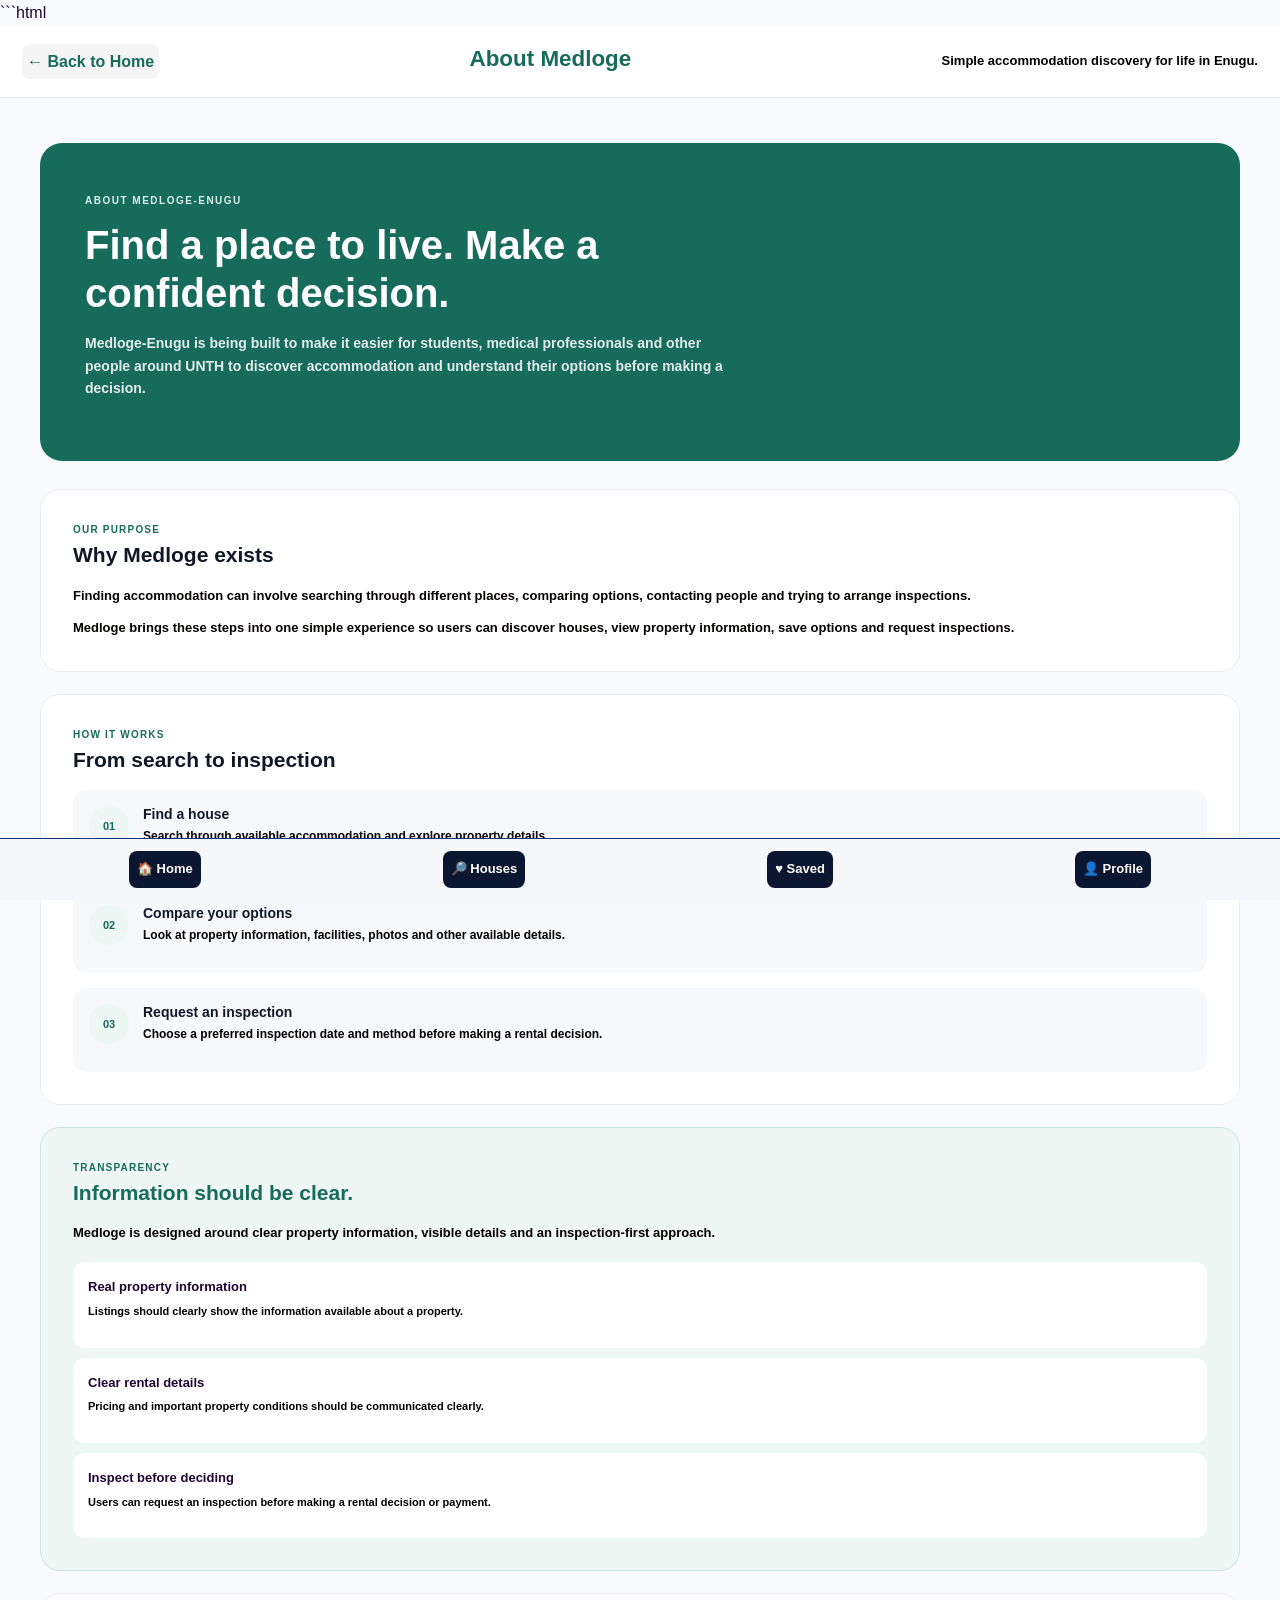
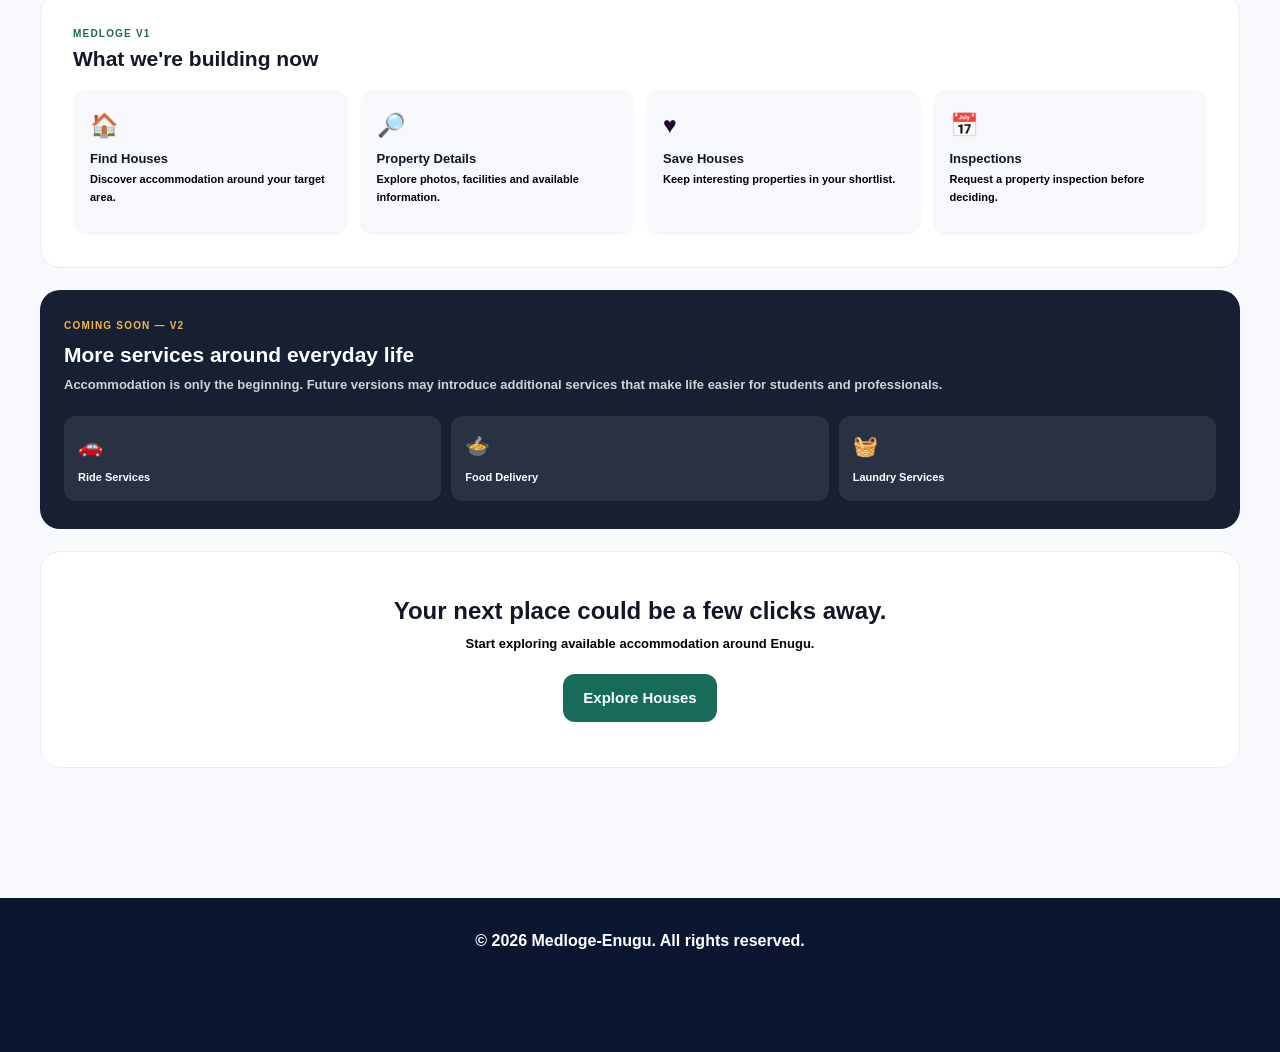
==== commit 05038e66: "i Added an inspection Success page" ====
--- a/About.html
+++ b/About.html
@@ -338,6 +338,7 @@
         <p>© 2026 Medloge-Enugu. All rights reserved.</p>
     </footer>
 
+    <script src="script.js"></script>
+
 </body>
 </html>
-```
--- a/style.css
+++ b/style.css
@@ -100,20 +100,49 @@
 
 
 /* ---------- MENU BUTTON ---------- */
-
-.menu-btn {
-    width: 42px;
-    height: 42px;
-
-    border: none;
-    border-radius: 12px;
-
-    background: #eef7f4;
-    color: #176b5b;
-
-    font-size: 20px;
-    cursor: pointer;
-}
+.page-header{
+    position: relative;
+
+}
+
+.header-dropdown-menu {
+    display: none;
+    position: absolute;
+    top: 100%;
+    right: 10px;
+    background-color: #ffffff;
+    box-shadow: 0px 4px 12px rgba(0, 0, 0, 0.15);
+    border-radius: 8px;
+    padding: 10px 0;
+    width: 220px;
+    z-index: 1000;
+}
+
+.header-dropdown-menu a {
+    display: block;
+    padding: 12px 20px;
+    background-color: #ffffff;
+    color: whitesmoke;
+    text-decoration: none;
+    font-weight: 500;
+    border-bottom: 1px solid #f0f0f0;
+    transition: backgrownd-color 0.2s ease, color 0.2s ease;
+}
+
+.header-dropdown-menu a:last-child {
+    border-bottom: none;
+}
+
+.header-dropdown-menu a:hover {
+    background-color: #f5f5f5;
+}
+
+.header-dropdown-menu.show-menu {
+    display: block;
+}
+
+
+
 
 
 /* ---------- MAIN ---------- */
@@ -424,6 +453,34 @@
     }
 
 }
+    /* FLOATING NOTIFICATION BANNER */
+.toast-banner {
+    position: fixed;
+    top: -80px; /* Hidden above the screen bounds */
+    left: 50%;
+    transform: translateX(-50%);
+    background-color: #333333;
+    color: #ffffff;
+    padding: 12px 24px;
+    border-radius: 30px;
+    font-weight: 500;
+    box-shadow: 0 4px 12px rgba(0, 0, 0, 0.2);
+    z-index: 9999; /* Higher than everything else on the layout */
+    transition: top 0.4s cubic-bezier(0.175, 0.885, 0.32, 1.275); /* Snappy bounce animation */
+}
+
+/* CLASS TOGGLED VIA JAVASCRIPT */
+.toast-banner.show-toast {
+    top: 20px; /* Slides down into view */
+}
+
+/* SAVED HEART HIGHLIGHT EFFECT */
+.save-button.is-saved {
+    color: #ff2a5f !important; /* Vibrant custom brand pink/red */
+    transform: scale(1.15); /* Subtle pop size shift */
+    font-weight: bold;
+}
+
 
 /* HOME PAGE */
 .home-header {
@@ -698,6 +755,56 @@
 .filter-button {
     width: 100%;
     margin-top: 10px;
+}
+
+/* SEARCH RESULTS AND EMPTY STATE */
+
+#house-result-count {
+    color: #667085;
+    font-size: 13px;
+    margin: 0 0 18px;
+}
+
+.no-houses-found {
+    background: white;
+    border: 1px dashed #d0d5dd;
+    border-radius: 20px;
+    padding: 35px 22px;
+    text-align: center;
+    margin-bottom: 25px;
+}
+
+.no-houses-found[hidden] {
+    display: none;
+}
+
+.no-houses-icon {
+    display: flex;
+    align-items: center;
+    justify-content: center;
+    width: 64px;
+    height: 64px;
+    margin: 0 auto 16px;
+    border-radius: 50%;
+    background: #eef7f4;
+    color: #176b5b;
+    font-size: 32px;
+}
+
+.no-houses-found h3 {
+    font-size: 20px;
+    margin-bottom: 8px;
+}
+
+.no-houses-found p {
+    max-width: 380px;
+    margin: 0 auto 20px;
+    color: #667085;
+    font-size: 13px;
+}
+
+.no-houses-found .button {
+    display: inline-block;
 }
 
 
@@ -975,12 +1082,13 @@
 }
 
 .property-price p {
-    font-size: 12px;
+    font-size: bold;
     margin: 0;
-}
-
-.property-price h2 {
-    color: #176b5b;
+    padding: 10px;
+}
+
+.property-price a {
+    color: #fcfdfd;
     margin-top: 5px;
 }
 
@@ -1833,7 +1941,7 @@
 
 }
 
-```css
+
 /* PROFILE PAGE */
 
 .profile-main {
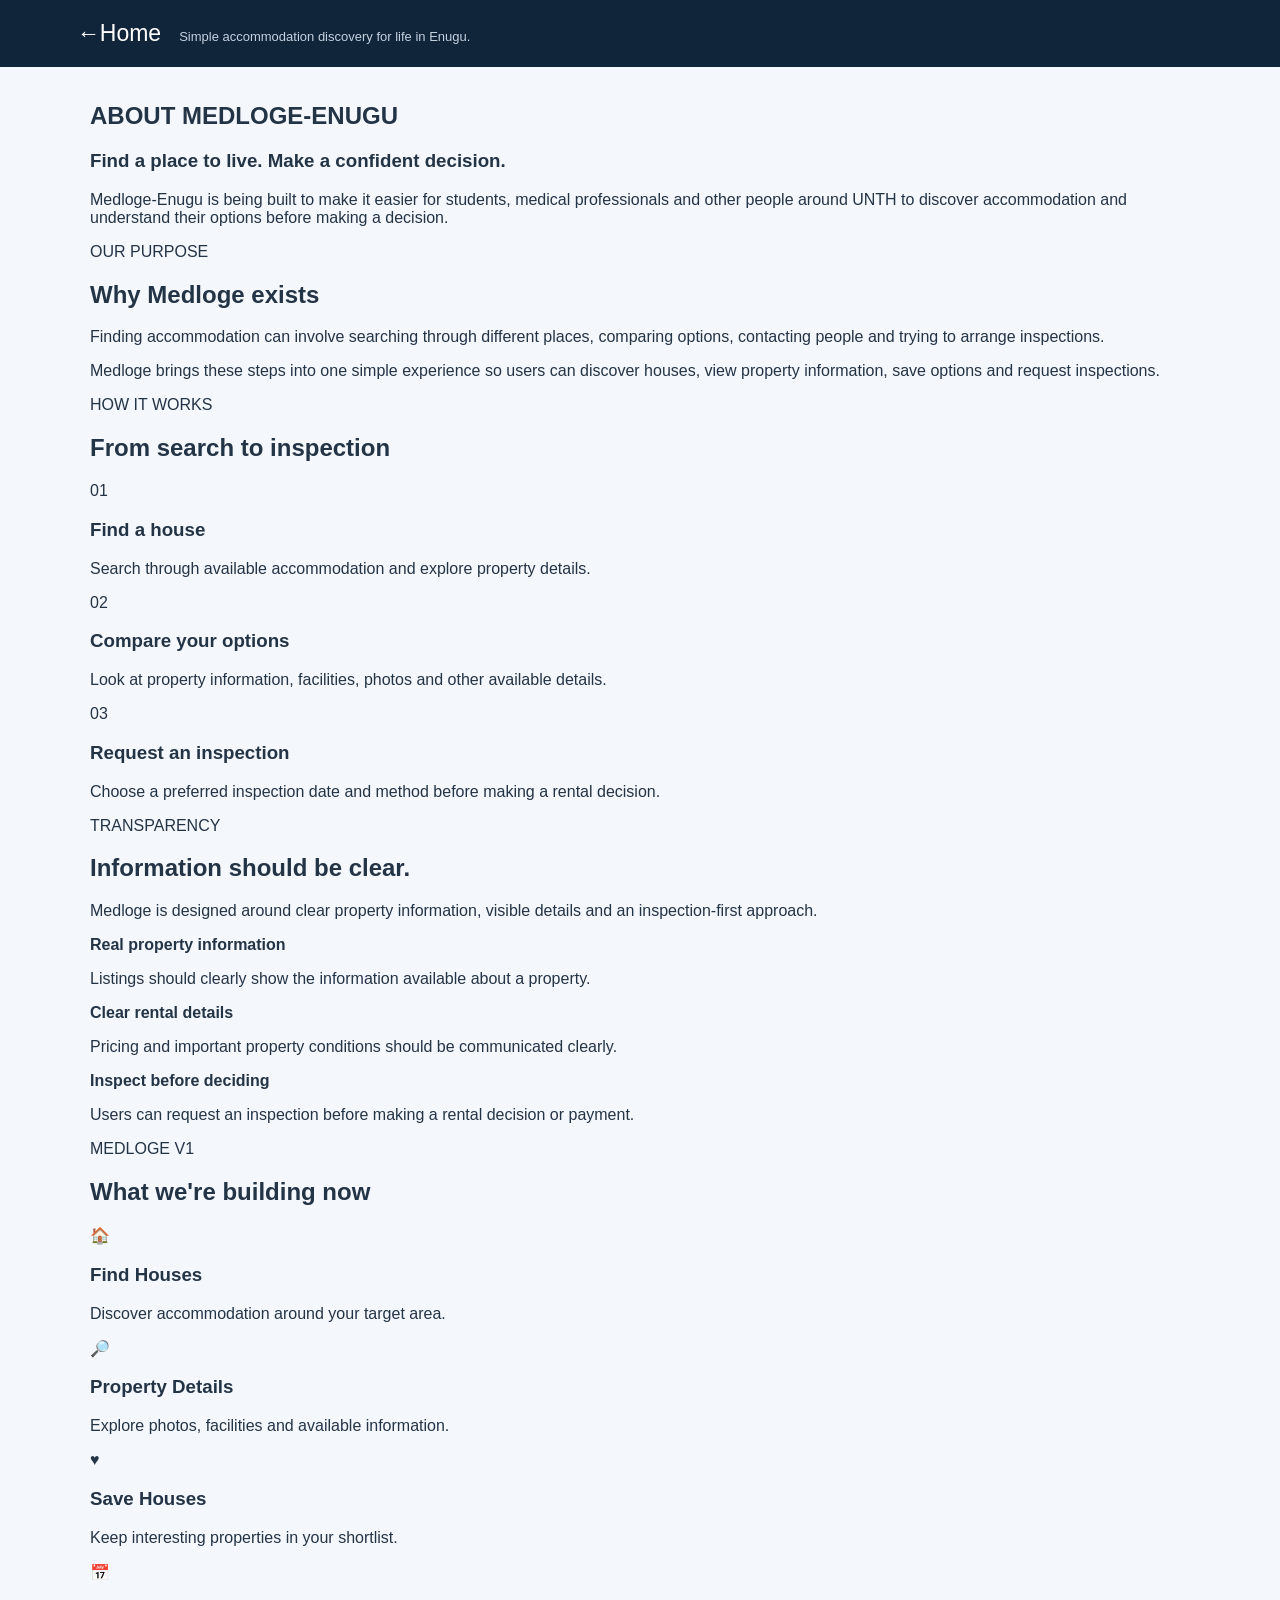
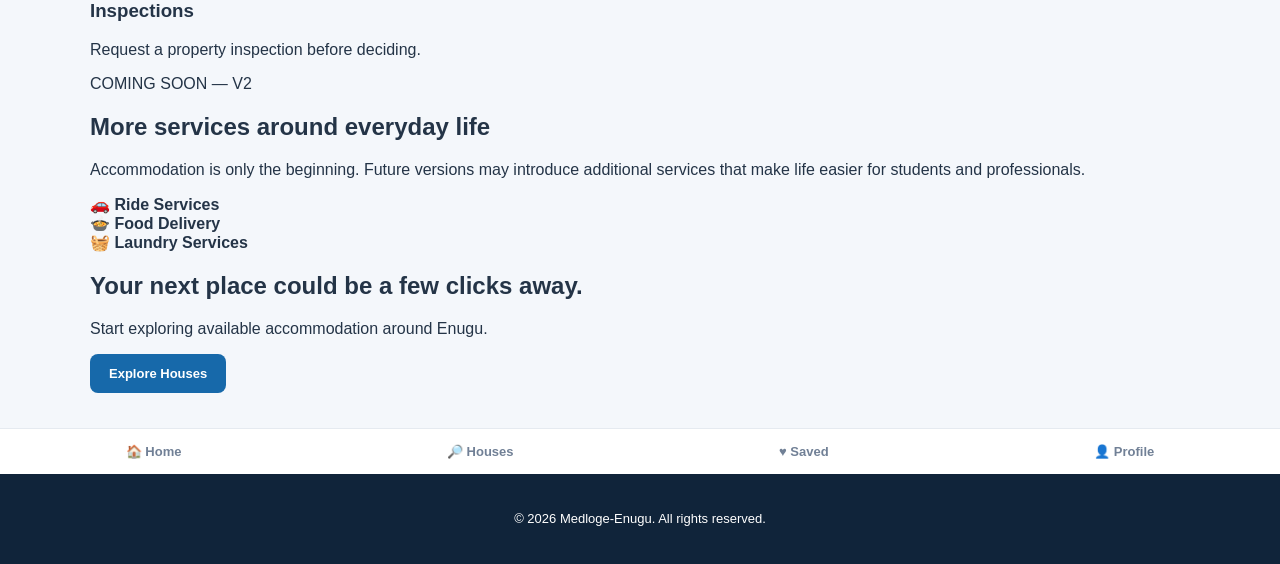
==== commit 2e6c6b15: "add new hous-Details" ====
--- a/About.html
+++ b/About.html
@@ -1,4 +1,4 @@
-```html
+
 <!DOCTYPE html>
 <html lang="en">
 
@@ -8,16 +8,15 @@
 
     <title>About Medloge-Enugu</title>
 
-    <link rel="stylesheet" href="style.css">
+    <link rel="stylesheet" href="ice.css">
 </head>
 
 <body>
 
     <header class="page-header">
 
-        <a href="Home.html">← Back to Home</a>
-
-        <h2>About Medloge</h2>
+        <a href="Home.html">←Home</a>
+
 
         <p>Simple accommodation discovery for life in Enugu.</p>
 
@@ -30,12 +29,12 @@
 
         <section class="about-hero">
 
-            <span>ABOUT MEDLOGE-ENUGU</span>
-
-            <h1>
+            <h1>ABOUT MEDLOGE-ENUGU</h1>
+
+            <h3>
                 Find a place to live.
                 Make a confident decision.
-            </h1>
+            </h3>
 
             <p>
                 Medloge-Enugu is being built to make it easier for
--- a/ice.css
+++ b/ice.css
@@ -0,0 +1,2701 @@
+
+/* =========================================
+   MEDLOGE — HOUSE LISTING PAGE
+   Professional horizontal property cards
+========================================= */
+
+:root {
+    --medloge-navy: #10243A;
+    --medloge-blue: #1769AA;
+    --medloge-gold: #D9A441;
+    --medloge-background: #F4F7FB;
+    --medloge-white: #FFFFFF;
+    --medloge-text: #25364A;
+    --medloge-muted: #718096;
+    --medloge-border: #E5EAF0;
+}
+
+/* PAGE BACKGROUND */
+
+body {
+    background: var(--medloge-background);
+    color: var(--medloge-text);
+    font-family: Arial, Helvetica, sans-serif;
+    margin: 0;
+}
+
+/* HEADER */
+
+.page-header {
+    position: relative;
+    display: flex;
+    align-items: center;
+    gap: 18px;
+    padding: 20px 6%;
+    background: var(--medloge-navy);
+    color: white;
+}
+
+.page-header > a {
+    color: white;
+    font-size: 23px;
+    text-decoration: none;
+}
+
+.page-header h2 {
+    margin: 0;
+    font-size: 21px;
+}
+
+.page-header p {
+    margin: 5px 0 0;
+    color: #C4D1DF;
+    font-size: 13px;
+}
+
+.menu-btn {
+    margin-left: auto;
+    background: transparent;
+    color: white;
+    border: none;
+    font-size: 25px;
+    cursor: pointer;
+}
+
+.header-dropdown-menu {
+    display: none;
+    position: absolute;
+    right: 6%;
+    top: 75px;
+    z-index: 100;
+    min-width: 210px;
+    background: white;
+    border-radius: 12px;
+    padding: 10px;
+    box-shadow: 0 10px 30px rgba(0,0,0,0.15);
+}
+
+.header-dropdown-menu a {
+    display: block;
+    padding: 12px;
+    color: var(--medloge-navy);
+    text-decoration: none;
+    border-radius: 7px;
+}
+
+.header-dropdown-menu a:hover {
+    background: #EDF4FA;
+}
+
+/* MAIN CONTENT */
+
+main {
+    width: min(1100px, 90%);
+    margin: 35px auto;
+}
+
+/* SEARCH SECTION */
+
+.house-search {
+    background: linear-gradient(120deg, #10243A, #1769AA);
+    color: white;
+    padding: 38px;
+    border-radius: 18px;
+    margin-bottom: 25px;
+}
+
+.house-search h1 {
+    margin: 0 0 10px;
+    font-size: clamp(25px, 4vw, 36px);
+}
+
+.house-search > p {
+    color: #D8E5F2;
+}
+
+.search-box {
+    display: flex;
+    gap: 10px;
+    margin-top: 22px;
+}
+
+.search-box input {
+    flex: 1;
+    min-width: 0;
+    padding: 15px;
+    border: none;
+    border-radius: 9px;
+    outline: none;
+    font-size: 14px;
+}
+
+.search-box button,
+.filter-button {
+    background: var(--medloge-gold);
+    color: var(--medloge-navy);
+    border: none;
+    border-radius: 9px;
+    padding: 13px 23px;
+    font-weight: bold;
+    cursor: pointer;
+}
+
+/* FILTER SECTION */
+
+.house-filters {
+    background: white;
+    padding: 25px;
+    border-radius: 15px;
+    margin-bottom: 35px;
+    border: 1px solid var(--medloge-border);
+}
+
+.section-heading {
+    display: flex;
+    justify-content: space-between;
+    align-items: center;
+    gap: 12px;
+    margin-bottom: 20px;
+}
+
+.section-heading h2 {
+    margin: 0;
+    color: var(--medloge-navy);
+    font-size: 21px;
+}
+
+.section-heading p,
+.section-heading span {
+    color: var(--medloge-muted);
+    font-size: 13px;
+}
+
+.filter-grid {
+    display: grid;
+    grid-template-columns: repeat(3, 1fr);
+    gap: 18px;
+    margin-bottom: 20px;
+}
+
+.filter-grid label {
+    display: block;
+    font-size: 13px;
+    font-weight: bold;
+    margin-bottom: 8px;
+}
+
+.filter-grid select {
+    width: 100%;
+    padding: 13px;
+    border: 1px solid var(--medloge-border);
+    border-radius: 8px;
+    background: white;
+    color: var(--medloge-text);
+}
+
+/* HOUSE LISTINGS */
+
+.house-listings {
+    margin-top: 35px;
+}
+
+.listing-count {
+    background: #E7F1FA;
+    color: var(--medloge-blue);
+    padding: 8px 13px;
+    border-radius: 20px;
+    font-weight: bold;
+}
+
+/* =========================================
+   HORIZONTAL HOUSE CARD
+   IMAGE LEFT — DETAILS RIGHT
+========================================= */
+
+.house-card {
+    display: grid;
+    grid-template-columns: 38% 62%;
+    background: var(--medloge-white);
+    border: 1px solid var(--medloge-border);
+    border-radius: 16px;
+    overflow: hidden;
+    margin-bottom: 22px;
+    min-height: 245px;
+    box-shadow: 0 5px 18px rgba(16, 36, 58, 0.05);
+    transition: transform 0.25s ease, box-shadow 0.25s ease;
+}
+
+.house-card:hover {
+    transform: translateY(-3px);
+    box-shadow: 0 12px 28px rgba(16, 36, 58, 0.10);
+}
+
+/* IMAGE CONTAINER */
+
+.listing-image {
+    position: relative;
+    width: 100%;
+    min-height: 245px;
+    overflow: hidden;
+}
+
+.listing-image img {
+    display: block;
+    width: 100%;
+    height: 100%;
+    min-height: 245px;
+    object-fit: cover;
+    object-position: center;
+}
+
+/* FEATURED LABEL */
+
+.listing-status {
+    position: absolute;
+    top: 15px;
+    left: 15px;
+    background: var(--medloge-gold);
+    color: var(--medloge-navy);
+    padding: 7px 12px;
+    font-size: 11px;
+    font-weight: bold;
+    border-radius: 5px;
+}
+
+.toast-banner {
+    position: fixed;
+    top: -80px; /* Hidden above the screen bounds */
+    left: 50%;
+    transform: translateX(-50%);
+    background-color: #333333;
+    color: #ffffff;
+    padding: 12px 24px;
+    border-radius: 30px;
+    font-weight: 500;
+    box-shadow: 0 4px 12px rgba(0, 0, 0, 0.2);
+    z-index: 9999; /* Higher than everything else on the layout */
+    transition: top 0.4s cubic-bezier(0.175, 0.885, 0.32, 1.275); /* Snappy bounce animation */
+}
+
+/* CLASS TOGGLED VIA JAVASCRIPT */
+.toast-banner.show-toast {
+    top: 20px; /* Slides down into view */
+}
+
+/* SAVE BUTTON */
+
+.save-button {
+    position: absolute;
+    top: 12px;
+    right: 12px;
+    width: 38px;
+    height: 38px;
+    border: none;
+    border-radius: 50%;
+    background: white;
+    color: #D94A62;
+    font-size: 23px;
+    cursor: pointer;
+    box-shadow: 0 3px 10px rgba(0,0,0,0.12);
+}
+
+.save-button:hover {
+    transform: scale(1.08);
+}
+
+/* HOUSE INFORMATION */
+
+.listing-content {
+    display: flex;
+    flex-direction: column;
+    justify-content: center;
+    padding: 23px 25px;
+    min-width: 0;
+}
+
+.listing-type {
+    color: var(--medloge-blue);
+    font-size: 11px;
+    font-weight: bold;
+    letter-spacing: 1px;
+    margin: 0 0 9px;
+}
+
+.listing-content > h3 {
+    color: var(--medloge-navy);
+    font-size: 21px;
+    margin: 0 0 10px;
+    line-height: 1.35;
+}
+
+.listing-location {
+    color: var(--medloge-muted);
+    font-size: 13px;
+    margin: 0 0 18px;
+}
+
+/* PROPERTY FACILITIES */
+
+.listing-details {
+    display: flex;
+    flex-wrap: wrap;
+    gap: 9px;
+    margin-bottom: 20px;
+}
+
+.listing-details span {
+    background: #F1F5F9;
+    color: #526477;
+    padding: 8px 11px;
+    border-radius: 6px;
+    font-size: 11px;
+}
+
+/* RENT AND VIEW BUTTON */
+
+.listing-bottom {
+    display: flex;
+    justify-content: space-between;
+    align-items: center;
+    gap: 15px;
+    border-top: 1px solid var(--medloge-border);
+    padding-top: 17px;
+    margin-top: auto;
+}
+
+.listing-bottom p {
+    color: var(--medloge-muted);
+    font-size: 12px;
+    margin: 0 0 5px;
+}
+
+.listing-bottom h3 {
+    color: var(--medloge-navy);
+    font-size: 17px;
+    margin: 0;
+}
+
+.button {
+    display: inline-block;
+    background: var(--medloge-blue);
+    color: white;
+    padding: 12px 19px;
+    border-radius: 8px;
+    text-decoration: none;
+    text-align: center;
+    font-size: 13px;
+    font-weight: bold;
+    white-space: nowrap;
+    transition: background 0.2s ease;
+}
+
+.button:hover {
+    background: var(--medloge-navy);
+}
+
+/* EMPTY SEARCH STATE */
+
+.no-houses-found {
+    text-align: center;
+    background: white;
+    border: 1px solid var(--medloge-border);
+    padding: 40px 20px;
+    border-radius: 15px;
+    margin-bottom: 25px;
+}
+
+.no-houses-icon {
+    font-size: 40px;
+    color: var(--medloge-blue);
+}
+
+.no-houses-found h3 {
+    color: var(--medloge-navy);
+}
+
+.no-houses-found p {
+    color: var(--medloge-muted);
+    line-height: 1.6;
+}
+
+.no-houses-found .button {
+    border: none;
+    cursor: pointer;
+}
+
+/* BOTTOM NAVIGATION */
+
+.bottom-nav {
+    display: flex;
+    justify-content: center;
+    gap: 35px;
+    padding: 20px;
+    background: white;
+    border-top: 1px solid var(--medloge-border);
+}
+
+.bottom-nav a {
+    text-decoration: none;
+    color: var(--medloge-navy);
+    font-size: 13px;
+    font-weight: bold;
+}
+
+footer {
+    text-align: center;
+    padding: 20px;
+    color: var(--medloge-muted);
+    font-size: 12px;
+}
+
+/* =========================================
+   TABLET AND MOBILE RESPONSIVENESS
+========================================= */
+
+@media (max-width: 700px) {
+
+    main {
+        width: 92%;
+        margin: 22px auto;
+    }
+
+    .house-search {
+        padding: 25px 20px;
+    }
+
+    .filter-grid {
+        grid-template-columns: 1fr;
+    }
+
+    .house-card {
+        grid-template-columns: 40% 60%;
+        min-height: 210px;
+    }
+
+    .listing-image,
+    .listing-image img {
+        min-height: 210px;
+    }
+
+    .listing-content {
+        padding: 15px;
+    }
+
+    .listing-content > h3 {
+        font-size: 16px;
+    }
+
+    .listing-location {
+        font-size: 12px;
+        margin-bottom: 12px;
+    }
+
+    .listing-details {
+        gap: 5px;
+        margin-bottom: 12px;
+    }
+
+    .listing-details span {
+        font-size: 10px;
+        padding: 6px;
+    }
+
+    .listing-bottom {
+        flex-wrap: wrap;
+        gap: 10px;
+    }
+
+    .listing-bottom h3 {
+        font-size: 14px;
+    }
+
+    .button {
+        padding: 10px 12px;
+        font-size: 11px;
+    }
+
+    .bottom-nav {
+        gap: 18px;
+        flex-wrap: wrap;
+    }
+}
+
+/* SMALL PHONES */
+
+@media (max-width: 420px) {
+
+    .house-card {
+        grid-template-columns: 1fr;
+    }
+
+    .listing-image {
+        height: 200px;
+        min-height: 200px;
+    }
+
+    .listing-image img {
+        height: 200px;
+        min-height: 200px;
+    }
+
+    .listing-content {
+        padding: 20px;
+    }
+
+    .listing-content > h3 {
+        font-size: 19px;
+    }
+
+    .listing-bottom {
+        align-items: center;
+    }
+
+    .search-box {
+        flex-direction: column;
+    }
+
+    .search-box button {
+        width: 100%;
+    }
+}
+
+/* =========================================
+   MEDLOGE — INSPECTION SUCCESS PAGE
+   Premium confirmation interface
+========================================= */
+
+/* PAGE FOUNDATION */
+
+body {
+    background: var(--medloge-background, #F4F7FB);
+    color: var(--medloge-text, #25364A);
+    font-family: Arial, Helvetica, sans-serif;
+    margin: 0;
+}
+
+/* HEADER */
+
+.success-header {
+    display: flex;
+    align-items: center;
+    gap: 20px;
+    padding: 22px 7%;
+    background: var(--medloge-navy, #10243A);
+    color: white;
+}
+
+.success-header a {
+    display: flex;
+    align-items: center;
+    justify-content: center;
+    width: 40px;
+    height: 40px;
+    border-radius: 10px;
+    background: rgba(255,255,255,0.10);
+    color: white;
+    text-decoration: none;
+    font-size: 21px;
+    transition: background 0.2s ease;
+}
+
+.success-header a:hover {
+    background: rgba(255,255,255,0.20);
+}
+
+.success-header h2 {
+    margin: 0;
+    font-size: 20px;
+    font-weight: 700;
+    letter-spacing: 0.3px;
+}
+
+/* MAIN PAGE LAYOUT */
+
+.success-main {
+    width: min(760px, 90%);
+    margin: 45px auto;
+}
+
+/* =========================================
+   CONGRATULATIONS SECTION
+========================================= */
+
+.success-intro {
+    text-align: center;
+    margin-bottom: 30px;
+}
+
+.success-intro > span {
+    display: inline-block;
+    background: #FFF3D8;
+    color: #94650C;
+    padding: 9px 17px;
+    border-radius: 30px;
+    font-size: 11px;
+    font-weight: 800;
+    letter-spacing: 1.5px;
+    margin-bottom: 15px;
+}
+
+.success-intro h1 {
+    color: var(--medloge-navy, #10243A);
+    font-size: clamp(27px, 5vw, 38px);
+    margin: 0 0 12px;
+    line-height: 1.25;
+}
+
+.success-intro h1 span {
+    color: var(--medloge-blue, #1769AA);
+}
+
+.success-intro p {
+    color: var(--medloge-muted, #718096);
+    font-size: 15px;
+    line-height: 1.7;
+    margin: 0;
+}
+
+/* =========================================
+   INSPECTION SUMMARY CARD
+========================================= */
+
+.booking-summary-card {
+    background: white;
+    padding: 28px;
+    border-radius: 16px;
+    border: 1px solid var(--medloge-border, #E5EAF0);
+    box-shadow: 0 5px 20px rgba(16,36,58,0.04);
+    margin-bottom: 24px;
+}
+
+.booking-summary-card > h2 {
+    color: var(--medloge-muted, #718096);
+    font-size: 13px;
+    font-weight: 500;
+    line-height: 1.6;
+    margin: 0 0 20px;
+}
+
+.booking-summary-card > h3 {
+    color: var(--medloge-navy, #10243A);
+    font-size: 19px;
+    margin: 0 0 18px;
+    padding-bottom: 15px;
+    border-bottom: 1px solid var(--medloge-border, #E5EAF0);
+}
+
+.summary-details {
+    display: grid;
+    grid-template-columns: repeat(2, minmax(0, 1fr));
+    gap: 14px;
+}
+
+.summary-details p {
+    background: #F5F8FC;
+    border: 1px solid #EAF0F6;
+    padding: 15px;
+    border-radius: 10px;
+    margin: 0;
+    font-size: 13px;
+    line-height: 1.6;
+    overflow-wrap: anywhere;
+}
+
+.summary-details strong {
+    display: block;
+    color: var(--medloge-navy, #10243A);
+    margin-bottom: 5px;
+    font-size: 12px;
+}
+
+.summary-details span {
+    color: var(--medloge-muted, #718096);
+    font-weight: 500;
+}
+
+/* =========================================
+   MAIN SUCCESS CARD
+========================================= */
+
+.success-card {
+    background: white;
+    padding: 30px;
+    border-radius: 16px;
+    border: 1px solid var(--medloge-border, #E5EAF0);
+    box-shadow: 0 5px 20px rgba(16,36,58,0.04);
+}
+
+/* REQUEST STATUS */
+
+.request-status {
+    display: flex;
+    align-items: flex-start;
+    gap: 14px;
+    background: #FFF8E9;
+    border: 1px solid #F3E2B9;
+    border-radius: 12px;
+    padding: 18px;
+}
+
+.status-dot {
+    flex-shrink: 0;
+    width: 11px;
+    height: 11px;
+    background: #D9A441;
+    border-radius: 50%;
+    margin-top: 5px;
+    box-shadow: 0 0 0 4px rgba(217,164,65,0.15);
+}
+
+.request-status strong {
+    color: #805C14;
+    font-size: 14px;
+}
+
+.request-status p {
+    color: #806E4C;
+    font-size: 12px;
+    line-height: 1.7;
+    margin: 7px 0 0;
+}
+
+/* DIVIDER */
+
+.success-divider {
+    height: 1px;
+    background: var(--medloge-border, #E5EAF0);
+    margin: 28px 0;
+}
+
+/* NEXT STEPS HEADING */
+
+.success-card > h2 {
+    color: var(--medloge-navy, #10243A);
+    font-size: 21px;
+    margin: 0 0 22px;
+}
+
+/* =========================================
+   INSPECTION PROGRESS STEPS
+========================================= */
+
+.success-steps {
+    display: flex;
+    flex-direction: column;
+    gap: 0;
+}
+
+.success-step {
+    display: flex;
+    align-items: flex-start;
+    gap: 16px;
+    padding-bottom: 24px;
+    position: relative;
+}
+
+/* NUMBER CIRCLE */
+
+.success-step > span {
+    flex-shrink: 0;
+    display: flex;
+    align-items: center;
+    justify-content: center;
+    width: 40px;
+    height: 40px;
+    background: #EAF2FA;
+    color: var(--medloge-blue, #1769AA);
+    border-radius: 50%;
+    font-size: 12px;
+    font-weight: 800;
+}
+
+/* STEP TEXT */
+
+.success-step h3 {
+    color: var(--medloge-navy, #10243A);
+    font-size: 15px;
+    margin: 2px 0 6px;
+}
+
+.success-step p {
+    color: var(--medloge-muted, #718096);
+    font-size: 13px;
+    line-height: 1.6;
+    margin: 0;
+}
+
+/* =========================================
+   IMPORTANT NOTICE
+========================================= */
+
+.success-notice {
+    background: #F0F5FA;
+    border-left: 4px solid var(--medloge-blue, #1769AA);
+    border-radius: 8px;
+    padding: 18px;
+    margin: 8px 0 25px;
+}
+
+.success-notice strong {
+    color: var(--medloge-navy, #10243A);
+    font-size: 14px;
+}
+
+.success-notice p {
+    color: #607286;
+    font-size: 12px;
+    line-height: 1.8;
+    margin: 8px 0 0;
+}
+
+/* =========================================
+   ACTION BUTTONS
+========================================= */
+
+.success-primary-button,
+.success-secondary-button {
+    display: flex;
+    align-items: center;
+    justify-content: center;
+    width: 100%;
+    box-sizing: border-box;
+    min-height: 48px;
+    border-radius: 9px;
+    text-decoration: none;
+    font-size: 14px;
+    font-weight: 700;
+    transition: background 0.2s ease, transform 0.2s ease;
+}
+
+.success-primary-button {
+    background: var(--medloge-blue, #1769AA);
+    color: white;
+    margin-bottom: 12px;
+}
+
+.success-primary-button:hover {
+    background: var(--medloge-navy, #10243A);
+    transform: translateY(-2px);
+}
+
+.success-secondary-button {
+    background: #F1F5F9;
+    color: var(--medloge-navy, #10243A);
+}
+
+.success-secondary-button:hover {
+    background: #E4EBF3;
+}
+
+/* FOOTER */
+
+footer {
+    text-align: center;
+    padding: 25px 15px;
+    color: var(--medloge-muted, #718096);
+    font-size: 12px;
+}
+
+/* =========================================
+   TABLET RESPONSIVENESS
+========================================= */
+
+@media (max-width: 700px) {
+
+    .success-main {
+        width: 92%;
+        margin: 30px auto;
+    }
+
+    .success-header {
+        padding: 18px 5%;
+    }
+
+    .booking-summary-card,
+    .success-card {
+        padding: 22px;
+    }
+
+}
+
+/* =========================================
+   SMALL PHONE RESPONSIVENESS
+========================================= */
+
+@media (max-width: 480px) {
+
+    .success-intro h1 {
+        font-size: 27px;
+    }
+
+    .success-intro p {
+        font-size: 13px;
+    }
+
+    .booking-summary-card,
+    .success-card {
+        padding: 18px;
+        border-radius: 12px;
+    }
+
+    .summary-details {
+        grid-template-columns: 1fr;
+    }
+
+    .summary-details p {
+        padding: 13px;
+    }
+
+    .request-status {
+        padding: 14px;
+    }
+
+    .success-card > h2 {
+        font-size: 19px;
+    }
+
+    .success-step {
+        gap: 12px;
+    }
+
+}
+
+/* =========================================
+   MEDLOGE — PREMIUM INSPECTION PAGE
+========================================= */
+
+/* PAGE FOUNDATION */
+
+body {
+    background: var(--medloge-background, #F4F7FB);
+    color: var(--medloge-text, #25364A);
+    font-family: Arial, Helvetica, sans-serif;
+    margin: 0;
+}
+
+/* =========================================
+   HEADER
+========================================= */
+
+.inspection-header {
+    display: flex;
+    align-items: center;
+    gap: 18px;
+    background: var(--medloge-navy, #10243A);
+    color: white;
+    padding: 20px 7%;
+}
+
+.inspection-header a {
+    display: flex;
+    align-items: center;
+    justify-content: center;
+    width: 40px;
+    height: 40px;
+    background: rgba(255,255,255,0.10);
+    border-radius: 10px;
+    color: white;
+    text-decoration: none;
+    font-size: 21px;
+    transition: background 0.2s ease;
+}
+
+.inspection-header a:hover {
+    background: rgba(255,255,255,0.20);
+}
+
+.inspection-header h2 {
+    font-size: 20px;
+    margin: 0;
+    font-weight: 700;
+    letter-spacing: 0.3px;
+}
+
+/* =========================================
+   MAIN CONTAINER
+========================================= */
+
+.inspection-main {
+    width: min(760px, 90%);
+    margin: 40px auto;
+}
+
+/* =========================================
+   INTRODUCTION
+========================================= */
+
+.inspection-intro {
+    margin-bottom: 28px;
+}
+
+.inspection-intro > p:first-child {
+    display: inline-block;
+    background: #FFF3D8;
+    color: #94650C;
+    padding: 9px 15px;
+    border-radius: 30px;
+    font-size: 11px;
+    font-weight: 800;
+    letter-spacing: 1.3px;
+    margin: 0 0 14px;
+}
+
+.inspection-intro h1 {
+    color: var(--medloge-navy, #10243A);
+    font-size: clamp(27px, 5vw, 38px);
+    line-height: 1.2;
+    margin: 0 0 12px;
+}
+
+.inspection-intro > p:last-child {
+    color: var(--medloge-muted, #718096);
+    font-size: 14px;
+    line-height: 1.8;
+    max-width: 550px;
+    margin: 0;
+}
+
+/* =========================================
+   SELECTED PROPERTY CARD
+========================================= */
+
+.selected-property {
+    display: grid;
+    grid-template-columns: 150px 1fr;
+    gap: 20px;
+    align-items: center;
+    background: white;
+    border: 1px solid var(--medloge-border, #E5EAF0);
+    border-radius: 15px;
+    padding: 15px;
+    margin-bottom: 25px;
+    box-shadow: 0 5px 18px rgba(16,36,58,0.04);
+}
+
+.selected-property img {
+    display: block;
+    width: 100%;
+    height: 125px;
+    object-fit: cover;
+    object-position: center;
+    border-radius: 10px;
+}
+
+.selected-property span {
+    display: inline-block;
+    color: var(--medloge-blue, #1769AA);
+    font-size: 10px;
+    font-weight: 800;
+    letter-spacing: 1px;
+    margin-bottom: 9px;
+}
+
+.selected-property h2 {
+    color: var(--medloge-navy, #10243A);
+    font-size: 19px;
+    margin: 0 0 7px;
+}
+
+.selected-property p {
+    color: var(--medloge-muted, #718096);
+    font-size: 13px;
+    margin: 0 0 7px;
+}
+
+.selected-property small {
+    color: #9AA6B2;
+    font-size: 11px;
+}
+
+/* =========================================
+   FORM CONTAINER
+========================================= */
+
+.inspection-form-section {
+    background: white;
+    padding: 30px;
+    border: 1px solid var(--medloge-border, #E5EAF0);
+    border-radius: 17px;
+    box-shadow: 0 5px 22px rgba(16,36,58,0.05);
+}
+
+/* =========================================
+   FORM SECTION HEADINGS
+========================================= */
+
+.form-heading {
+    display: flex;
+    align-items: center;
+    gap: 14px;
+    margin: 10px 0 23px;
+}
+
+.form-heading > span {
+    display: flex;
+    align-items: center;
+    justify-content: center;
+    flex-shrink: 0;
+    width: 42px;
+    height: 42px;
+    background: #EAF2FA;
+    color: var(--medloge-blue, #1769AA);
+    border-radius: 50%;
+    font-size: 13px;
+    font-weight: 800;
+}
+
+.form-heading h2 {
+    color: var(--medloge-navy, #10243A);
+    font-size: 18px;
+    margin: 0 0 5px;
+}
+
+.form-heading p {
+    color: var(--medloge-muted, #718096);
+    font-size: 12px;
+    margin: 0;
+}
+
+/* SECOND AND THIRD SECTION SPACING */
+
+.inspection-form-section form > .form-heading:not(:first-child) {
+    margin-top: 35px;
+    padding-top: 25px;
+    border-top: 1px solid var(--medloge-border, #E5EAF0);
+}
+
+/* =========================================
+   FORM LABELS
+========================================= */
+
+.inspection-form-section form > label {
+    display: block;
+    color: var(--medloge-navy, #10243A);
+    font-size: 13px;
+    font-weight: 700;
+    margin: 20px 0 9px;
+}
+
+/* =========================================
+   INPUTS, SELECT AND TEXTAREA
+========================================= */
+
+.inspection-form-section input:not([type="radio"]),
+.inspection-form-section select,
+.inspection-form-section textarea {
+    display: block;
+    width: 100%;
+    box-sizing: border-box;
+    background: #FAFCFE;
+    color: var(--medloge-text, #25364A);
+    border: 1px solid #DCE4ED;
+    border-radius: 9px;
+    padding: 14px 15px;
+    font-family: inherit;
+    font-size: 14px;
+    outline: none;
+    transition: border-color 0.2s ease, box-shadow 0.2s ease,
+                background 0.2s ease;
+}
+
+.inspection-form-section input:not([type="radio"]):focus,
+.inspection-form-section select:focus,
+.inspection-form-section textarea:focus {
+    border-color: var(--medloge-blue, #1769AA);
+    background: white;
+    box-shadow: 0 0 0 3px rgba(23,105,170,0.10);
+}
+
+.inspection-form-section input::placeholder,
+.inspection-form-section textarea::placeholder {
+    color: #A0AAB6;
+}
+
+.inspection-form-section textarea {
+    resize: vertical;
+    min-height: 110px;
+    line-height: 1.6;
+}
+
+/* =========================================
+   INSPECTION METHOD CARDS
+========================================= */
+
+.inspection-methods {
+    display: grid;
+    grid-template-columns: repeat(2, minmax(0, 1fr));
+    gap: 15px;
+    margin: 15px 0 25px;
+}
+
+.method-card {
+    position: relative;
+    display: flex;
+    flex-direction: column;
+    align-items: flex-start;
+    gap: 9px;
+    background: #FAFCFE;
+    border: 1px solid #DCE4ED;
+    border-radius: 12px;
+    padding: 20px;
+    cursor: pointer;
+    transition: border-color 0.2s ease, background 0.2s ease,
+                box-shadow 0.2s ease;
+}
+
+/* RADIO BUTTON */
+
+.method-card input[type="radio"] {
+    position: absolute;
+    top: 15px;
+    right: 15px;
+    width: 17px;
+    height: 17px;
+    accent-color: var(--medloge-blue, #1769AA);
+    cursor: pointer;
+}
+
+.method-card > span {
+    font-size: 28px;
+}
+
+.method-card strong {
+    color: var(--medloge-navy, #10243A);
+    font-size: 14px;
+}
+
+.method-card small {
+    color: var(--medloge-muted, #718096);
+    font-size: 11px;
+    line-height: 1.6;
+}
+
+/* SELECTED RADIO CARD */
+
+.method-card:has(input:checked) {
+    background: #F0F6FC;
+    border: 1px solid var(--medloge-blue, #1769AA);
+    box-shadow: 0 0 0 3px rgba(23,105,170,0.08);
+}
+
+/* KEYBOARD ACCESSIBILITY */
+
+.method-card:focus-within {
+    outline: 3px solid rgba(23,105,170,0.15);
+    outline-offset: 2px;
+}
+
+/* =========================================
+   IMPORTANT NOTICE
+========================================= */
+
+.inspection-notice {
+    background: #FFF8E9;
+    border: 1px solid #F3E2B9;
+    border-left: 4px solid var(--medloge-gold, #D9A441);
+    border-radius: 9px;
+    padding: 17px;
+    margin: 25px 0;
+}
+
+.inspection-notice strong {
+    color: #805C14;
+    font-size: 13px;
+}
+
+.inspection-notice p {
+    color: #806E4C;
+    font-size: 12px;
+    line-height: 1.8;
+    margin: 8px 0 0;
+}
+
+/* =========================================
+   SUBMIT BUTTON
+========================================= */
+
+.inspection-submit {
+    display: block;
+    width: 100%;
+    min-height: 51px;
+    background: var(--medloge-blue, #1769AA);
+    color: white;
+    border: none;
+    border-radius: 9px;
+    padding: 14px 20px;
+    font-size: 14px;
+    font-weight: 700;
+    cursor: pointer;
+    transition: background 0.2s ease, transform 0.2s ease,
+                box-shadow 0.2s ease;
+}
+
+.inspection-submit:hover {
+    background: var(--medloge-navy, #10243A);
+    transform: translateY(-2px);
+    box-shadow: 0 7px 16px rgba(16,36,58,0.15);
+}
+
+.inspection-submit:active {
+    transform: translateY(0);
+}
+
+.inspection-submit:focus-visible {
+    outline: 3px solid rgba(23,105,170,0.3);
+    outline-offset: 3px;
+}
+
+/* =========================================
+   BOTTOM NAVIGATION
+========================================= */
+
+.bottom-nav {
+    display: flex;
+    justify-content: center;
+    flex-wrap: wrap;
+    gap: 30px;
+    padding: 22px 10px;
+    margin-top: 35px;
+    border-top: 1px solid var(--medloge-border, #E5EAF0);
+}
+
+.bottom-nav a {
+    color: var(--medloge-navy, #10243A);
+    text-decoration: none;
+    font-size: 13px;
+    font-weight: 700;
+    transition: color 0.2s ease;
+}
+
+.bottom-nav a:hover {
+    color: var(--medloge-blue, #1769AA);
+}
+
+/* =========================================
+   FOOTER
+========================================= */
+
+footer {
+    text-align: center;
+    padding: 25px 15px;
+    color: var(--medloge-muted, #718096);
+    font-size: 12px;
+}
+
+/* =========================================
+   TABLET RESPONSIVENESS
+========================================= */
+
+@media (max-width: 700px) {
+
+    .inspection-main {
+        width: 92%;
+        margin: 28px auto;
+    }
+
+    .inspection-header {
+        padding: 18px 5%;
+    }
+
+    .inspection-form-section {
+        padding: 24px;
+    }
+
+    .selected-property {
+        grid-template-columns: 125px 1fr;
+        gap: 15px;
+    }
+
+    .selected-property img {
+        height: 115px;
+    }
+
+}
+
+/* =========================================
+   SMALL PHONE RESPONSIVENESS
+========================================= */
+
+@media (max-width: 480px) {
+
+    .inspection-main {
+        width: 92%;
+        margin: 24px auto;
+    }
+
+    .inspection-intro h1 {
+        font-size: 28px;
+    }
+
+    .inspection-intro > p:last-child {
+        font-size: 13px;
+    }
+
+    .inspection-form-section {
+        padding: 19px;
+        border-radius: 13px;
+    }
+
+    .selected-property {
+        grid-template-columns: 105px 1fr;
+        padding: 11px;
+        gap: 12px;
+    }
+
+    .selected-property img {
+        height: 110px;
+    }
+
+    .selected-property h2 {
+        font-size: 15px;
+    }
+
+    .selected-property p {
+        font-size: 11px;
+    }
+
+    .selected-property small {
+        font-size: 10px;
+    }
+
+    .inspection-methods {
+        grid-template-columns: 1fr;
+    }
+
+    .method-card {
+        padding: 17px;
+    }
+
+    .form-heading h2 {
+        font-size: 16px;
+    }
+
+    .bottom-nav {
+        gap: 17px;
+    }
+
+}
+
+/* =========================================
+   MEDLOGE — HOUSE DETAILS PAGE
+========================================= */
+
+:root {
+    --details-navy: #10243A;
+    --details-blue: #1769AA;
+    --details-gold: #D9A441;
+    --details-bg: #F4F7FB;
+    --details-white: #FFFFFF;
+    --details-text: #243447;
+    --details-muted: #718096;
+    --details-border: #E5EAF0;
+}
+
+/* PAGE BACKGROUND */
+
+body {
+    background: var(--details-bg);
+    color: var(--details-text);
+    font-family: Arial, Helvetica, sans-serif;
+}
+
+/* HEADER */
+
+.details-header {
+    display: flex;
+    align-items: center;
+    justify-content: space-between;
+    padding: 18px 7%;
+    background: var(--details-navy);
+}
+
+.details-header a {
+    color: white;
+    text-decoration: none;
+    font-size: 25px;
+    font-weight: bold;
+}
+
+.details-header .menu-btn {
+    background: rgba(255,255,255,0.12);
+    color: white;
+    border: 1px solid rgba(255,255,255,0.2);
+    border-radius: 9px;
+    padding: 9px 14px;
+    font-size: 20px;
+    cursor: pointer;
+}
+
+/* MAIN PAGE WIDTH */
+
+.details-main {
+    width: 90%;
+    max-width: 1100px;
+    margin: 35px auto 70px;
+}
+
+/* MAIN PROPERTY IMAGE */
+
+.property-hero {
+    width: 100%;
+    margin-bottom: 25px;
+}
+
+.property-main-image {
+    position: relative;
+    height: 450px;
+    overflow: hidden;
+    border-radius: 18px;
+    background: #DCE3EB;
+    box-shadow: 0 8px 25px rgba(16,36,58,0.10);
+}
+
+.property-main-image img {
+    width: 100%;
+    height: 100%;
+    object-fit: cover;
+    display: block;
+}
+
+.property-badge {
+    position: absolute;
+    left: 20px;
+    bottom: 20px;
+    background: var(--details-gold);
+    color: var(--details-navy);
+    padding: 9px 16px;
+    border-radius: 7px;
+    font-size: 12px;
+    font-weight: bold;
+    letter-spacing: 0.5px;
+}
+
+/* PROPERTY INFORMATION */
+
+.property-overview {
+    background: white;
+    border: 1px solid var(--details-border);
+    border-radius: 16px;
+    padding: 28px;
+    margin-bottom: 25px;
+    box-shadow: 0 5px 20px rgba(16,36,58,0.04);
+}
+
+.property-heading {
+    display: flex;
+    justify-content: space-between;
+    align-items: flex-start;
+    gap: 20px;
+}
+
+.property-category {
+    color: var(--details-blue);
+    font-size: 12px;
+    font-weight: bold;
+    letter-spacing: 1.2px;
+    margin-bottom: 10px;
+}
+
+.property-heading h1 {
+    color: var(--details-navy);
+    font-size: 30px;
+    margin: 0 0 12px;
+    line-height: 1.3;
+}
+
+.property-location {
+    color: var(--details-muted);
+    font-size: 15px;
+    margin: 0;
+}
+
+.details-save-button {
+    background: #F0F6FC;
+    border: 1px solid #D8E7F5;
+    color: var(--details-blue);
+    padding: 11px 16px;
+    border-radius: 9px;
+    font-weight: bold;
+    cursor: pointer;
+    white-space: nowrap;
+}
+
+.details-save-button:hover {
+    background: var(--details-blue);
+    color: white;
+}
+
+.property-price {
+    display: flex;
+    align-items: center;
+    justify-content: space-between;
+    border-top: 1px solid var(--details-border);
+    margin-top: 25px;
+    padding-top: 20px;
+}
+
+.property-price p {
+    color: var(--details-muted);
+    margin: 0;
+    font-size: 14px;
+}
+
+.property-price a {
+    background: var(--details-navy);
+    color: white;
+    padding: 11px 18px;
+    text-decoration: none;
+    border-radius: 8px;
+    font-size: 14px;
+    font-weight: bold;
+}
+
+/* SECTION HEADINGS */
+
+.property-highlights,
+.apartment-gallery,
+.apartment-video,
+.property-facilities,
+.property-description,
+.property-location-section {
+    background: white;
+    border: 1px solid var(--details-border);
+    border-radius: 16px;
+    padding: 28px;
+    margin-bottom: 25px;
+    box-shadow: 0 5px 20px rgba(16,36,58,0.035);
+}
+
+.property-highlights h2,
+.property-facilities h2,
+.property-description h2,
+.property-location-section h2 {
+    color: var(--details-navy);
+    font-size: 21px;
+    margin: 0 0 22px;
+}
+
+/* APARTMENT OVERVIEW */
+
+.highlight-grid {
+    display: grid;
+    grid-template-columns: repeat(4, 1fr);
+    gap: 15px;
+}
+
+.highlight-item {
+    background: var(--details-bg);
+    border: 1px solid var(--details-border);
+    border-radius: 12px;
+    padding: 20px 12px;
+    text-align: center;
+}
+
+.highlight-item span {
+    font-size: 27px;
+}
+
+.highlight-item p {
+    color: var(--details-text);
+    font-size: 13px;
+    font-weight: bold;
+    margin: 10px 0 0;
+}
+
+/* GALLERY HEADING */
+
+.details-section-heading {
+    display: flex;
+    justify-content: space-between;
+    align-items: center;
+    gap: 15px;
+    margin-bottom: 20px;
+}
+
+.details-section-heading h2 {
+    color: var(--details-navy);
+    font-size: 21px;
+    margin: 0 0 7px;
+}
+
+.details-section-heading p {
+    color: var(--details-muted);
+    font-size: 14px;
+    margin: 0;
+    line-height: 1.6;
+}
+
+.gallery-label,
+.video-label {
+    background: #FFF5DF;
+    color: #9A6A13;
+    padding: 8px 13px;
+    border-radius: 6px;
+    font-size: 11px;
+    font-weight: bold;
+    letter-spacing: 1px;
+}
+
+/* GALLERY */
+
+.gallery-main {
+    height: 330px;
+    overflow: hidden;
+    border-radius: 12px;
+    margin-bottom: 13px;
+}
+
+.gallery-main img {
+    width: 100%;
+    height: 100%;
+    object-fit: cover;
+    display: block;
+}
+
+.gallery-grid {
+    display: grid;
+    grid-template-columns: repeat(3, 1fr);
+    gap: 13px;
+}
+
+.gallery-item {
+    height: 180px;
+    position: relative;
+    overflow: hidden;
+    border-radius: 10px;
+    background: #DCE3EB;
+}
+
+.gallery-item img {
+    width: 100%;
+    height: 100%;
+    object-fit: cover;
+    display: block;
+    transition: transform 0.3s ease;
+}
+
+.gallery-item:hover img {
+    transform: scale(1.05);
+}
+
+.gallery-item span {
+    position: absolute;
+    left: 10px;
+    bottom: 10px;
+    background: rgba(16,36,58,0.85);
+    color: white;
+    padding: 7px 11px;
+    border-radius: 5px;
+    font-size: 12px;
+}
+
+/* VIDEO TOUR */
+
+.video-container {
+    width: 100%;
+    overflow: hidden;
+    border-radius: 12px;
+    background: #000;
+}
+
+.video-container video {
+    width: 100%;
+    max-height: 480px;
+    display: block;
+}
+
+.video-caption {
+    color: var(--details-muted);
+    font-size: 13px;
+    margin: 12px 0 0;
+}
+
+/* FACILITIES */
+
+.facilities-grid {
+    display: grid;
+    grid-template-columns: repeat(3, 1fr);
+    gap: 13px;
+}
+
+.facilities-grid p {
+    background: var(--details-bg);
+    border: 1px solid var(--details-border);
+    border-radius: 9px;
+    padding: 15px;
+    margin: 0;
+    font-size: 14px;
+    color: var(--details-text);
+}
+
+/* PROPERTY DESCRIPTION */
+
+.property-description p {
+    color: var(--details-muted);
+    font-size: 15px;
+    line-height: 1.9;
+    margin-bottom: 12px;
+}
+
+/* LOCATION INFORMATION */
+
+.property-location-section p {
+    color: var(--details-muted);
+    font-size: 14px;
+    line-height: 1.7;
+    padding: 12px 0;
+    border-bottom: 1px solid var(--details-border);
+    margin: 0;
+}
+
+.property-location-section p:last-child {
+    border-bottom: none;
+}
+
+/* PROPERTY ACTION BUTTONS */
+
+.property-actions {
+    display: grid;
+    grid-template-columns: 1fr 2fr;
+    gap: 15px;
+    margin: 30px 0;
+}
+
+.contact-button,
+.inspection-button {
+    min-height: 52px;
+    display: flex;
+    justify-content: center;
+    align-items: center;
+    border-radius: 10px;
+    font-size: 15px;
+    font-weight: bold;
+    text-decoration: none;
+    cursor: pointer;
+    transition: 0.2s ease;
+}
+
+.contact-button {
+    background: white;
+    color: var(--details-navy);
+    border: 1px solid var(--details-navy);
+}
+
+.inspection-button {
+    background: var(--details-blue);
+    color: white;
+    border: 1px solid var(--details-blue);
+}
+
+.contact-button:hover {
+    background: var(--details-navy);
+    color: white;
+}
+
+.inspection-button:hover {
+    background: var(--details-navy);
+    border-color: var(--details-navy);
+    transform: translateY(-2px);
+}
+
+/* BOTTOM NAVIGATION */
+
+.bottom-nav {
+    display: flex;
+    justify-content: space-around;
+    align-items: center;
+    background: white;
+    padding: 15px 8px;
+    border-top: 1px solid var(--details-border);
+}
+
+.bottom-nav a {
+    color: var(--details-muted);
+    text-decoration: none;
+    font-size: 13px;
+}
+
+/* FOOTER */
+
+footer {
+    background: var(--details-navy);
+    color: white;
+    text-align: center;
+    padding: 22px 15px;
+    font-size: 13px;
+    line-height: 1.6;
+}
+
+/* =========================================
+   TABLET RESPONSIVENESS
+========================================= */
+
+@media (max-width: 768px) {
+
+    .details-main {
+        width: 94%;
+        margin-top: 20px;
+    }
+
+    .property-main-image {
+        height: 350px;
+    }
+
+    .highlight-grid {
+        grid-template-columns: repeat(2, 1fr);
+    }
+
+    .facilities-grid {
+        grid-template-columns: repeat(2, 1fr);
+    }
+
+    .gallery-item {
+        height: 140px;
+    }
+
+}
+
+/* =========================================
+   MOBILE RESPONSIVENESS
+========================================= */
+
+@media (max-width: 480px) {
+
+    .details-header {
+        padding: 15px 5%;
+    }
+
+    .details-main {
+        width: 94%;
+        margin-top: 15px;
+    }
+
+    .property-main-image {
+        height: 260px;
+        border-radius: 12px;
+    }
+
+    .property-overview,
+    .property-highlights,
+    .apartment-gallery,
+    .apartment-video,
+    .property-facilities,
+    .property-description,
+    .property-location-section {
+        padding: 19px;
+        border-radius: 12px;
+    }
+
+    .property-heading {
+        flex-direction: column;
+    }
+
+    .property-heading h1 {
+        font-size: 23px;
+    }
+
+    .property-price {
+        align-items: flex-start;
+        flex-direction: column;
+        gap: 12px;
+    }
+
+    .highlight-grid {
+        grid-template-columns: repeat(2, 1fr);
+        gap: 10px;
+    }
+
+    .gallery-main {
+        height: 230px;
+    }
+
+    .gallery-grid {
+        grid-template-columns: repeat(2, 1fr);
+    }
+
+    .gallery-item {
+        height: 125px;
+    }
+
+    .facilities-grid {
+        grid-template-columns: 1fr 1fr;
+        gap: 9px;
+    }
+
+    .facilities-grid p {
+        font-size: 12px;
+        padding: 12px 9px;
+    }
+
+    .details-section-heading {
+        align-items: flex-start;
+    }
+
+    .details-section-heading h2 {
+        font-size: 18px;
+    }
+
+    .details-section-heading p {
+        font-size: 12px;
+    }
+
+    .property-actions {
+        grid-template-columns: 1fr;
+    }
+
+    .bottom-nav a {
+        font-size: 11px;
+    }
+
+}
+
+
+/* ==================================================
+   MEDLOGE — ABOUT PAGE
+   Premium Corporate Technology Design
+================================================== */
+
+.about-page {
+    --about-navy: #10243A;
+    --about-blue: #1769AA;
+    --about-gold: #D9A441;
+    --about-bg: #F4F7FB;
+    --about-white: #FFFFFF;
+    --about-text: #243447;
+    --about-muted: #718096;
+    --about-border: #E5EAF0;
+
+    background: var(--about-bg);
+    color: var(--about-text);
+    font-family: Arial, Helvetica, sans-serif;
+}
+
+/* HEADER */
+
+.about-page .page-header {
+    background: var(--about-navy);
+    color: white;
+    padding: 24px 7%;
+    text-align: left;
+    border-bottom: 3px solid var(--about-gold);
+}
+
+.about-page .page-header a {
+    display: inline-block;
+    color: #DCE8F5;
+    text-decoration: none;
+    font-size: 14px;
+    margin-bottom: 25px;
+    transition: color 0.2s ease;
+}
+
+.about-page .page-header a:hover {
+    color: var(--about-gold);
+}
+
+.about-page .page-header h2 {
+    font-size: 27px;
+    margin: 0 0 8px;
+    color: white;
+    letter-spacing: -0.5px;
+}
+
+.about-page .page-header p {
+    color: #C3D0DE;
+    font-size: 14px;
+    margin: 0;
+    line-height: 1.7;
+}
+
+/* MAIN CONTAINER */
+
+.about-page .about-main {
+    width: 90%;
+    max-width: 1080px;
+    margin: 35px auto 70px;
+}
+
+/* SHARED SECTION LABELS */
+
+.about-page .about-section-heading span,
+.about-page .about-hero > span,
+.about-page .about-coming-soon > span {
+    display: inline-block;
+    color: var(--about-blue);
+    font-size: 11px;
+    font-weight: 800;
+    letter-spacing: 1.6px;
+    margin-bottom: 12px;
+}
+
+/* HERO SECTION */
+
+.about-page .about-hero {
+    position: relative;
+    overflow: hidden;
+    background: linear-gradient(
+        120deg,
+        #10243A 0%,
+        #173D61 65%,
+        #1769AA 100%
+    );
+    color: white;
+    padding: 65px 55px;
+    border-radius: 20px;
+    margin-bottom: 28px;
+    box-shadow: 0 12px 35px rgba(16,36,58,0.13);
+}
+
+.about-page .about-hero::after {
+    content: "";
+    position: absolute;
+    width: 300px;
+    height: 300px;
+    right: -100px;
+    top: -110px;
+    border: 1px solid rgba(255,255,255,0.13);
+    border-radius: 50%;
+    box-shadow:
+        0 0 0 35px rgba(255,255,255,0.035),
+        0 0 0 70px rgba(255,255,255,0.025);
+    pointer-events: none;
+}
+
+.about-page .about-hero > span {
+    color: var(--about-gold);
+}
+
+.about-page .about-hero h1 {
+    max-width: 680px;
+    color: white;
+    font-size: clamp(34px, 5vw, 53px);
+    line-height: 1.15;
+    letter-spacing: -1.5px;
+    margin: 8px 0 20px;
+}
+
+.about-page .about-hero p {
+    max-width: 700px;
+    color: #D5E1ED;
+    font-size: 16px;
+    line-height: 1.9;
+    margin: 0;
+}
+
+/* GENERAL CONTENT SECTIONS */
+
+.about-page .about-section,
+.about-page .about-trust {
+    background: white;
+    border: 1px solid var(--about-border);
+    border-radius: 17px;
+    padding: 34px;
+    margin-bottom: 25px;
+    box-shadow: 0 5px 22px rgba(16,36,58,0.035);
+}
+
+.about-page .about-section-heading h2 {
+    color: var(--about-navy);
+    font-size: 26px;
+    letter-spacing: -0.5px;
+    line-height: 1.3;
+    margin: 0 0 18px;
+}
+
+.about-page .about-section > p,
+.about-page .about-trust > p {
+    color: var(--about-muted);
+    font-size: 15px;
+    line-height: 1.9;
+    max-width: 850px;
+    margin: 0 0 13px;
+}
+
+/* HOW IT WORKS */
+
+.about-page .about-process {
+    display: grid;
+    grid-template-columns: repeat(3, 1fr);
+    gap: 17px;
+    margin-top: 25px;
+}
+
+.about-page .about-process-item {
+    display: flex;
+    flex-direction: column;
+    gap: 20px;
+    background: var(--about-bg);
+    border: 1px solid var(--about-border);
+    border-radius: 13px;
+    padding: 23px;
+    transition: transform 0.25s ease,
+                border-color 0.25s ease,
+                box-shadow 0.25s ease;
+}
+
+.about-page .about-process-item:hover {
+    transform: translateY(-5px);
+    border-color: #B9D2E8;
+    box-shadow: 0 10px 25px rgba(16,36,58,0.07);
+}
+
+.about-page .about-number {
+    width: 48px;
+    height: 48px;
+    display: flex;
+    justify-content: center;
+    align-items: center;
+    background: var(--about-navy);
+    color: var(--about-gold);
+    border-radius: 12px;
+    font-size: 16px;
+    font-weight: 800;
+}
+
+.about-page .about-process-item h3 {
+    color: var(--about-navy);
+    font-size: 17px;
+    margin: 0 0 9px;
+}
+
+.about-page .about-process-item p {
+    color: var(--about-muted);
+    font-size: 13px;
+    line-height: 1.8;
+    margin: 0;
+}
+
+/* TRUST SECTION */
+
+.about-page .about-trust {
+    background: #F9FBFD;
+    border-left: 4px solid var(--about-gold);
+}
+
+.about-page .trust-list {
+    display: grid;
+    grid-template-columns: repeat(3, 1fr);
+    gap: 15px;
+    margin-top: 25px;
+}
+
+.about-page .trust-list > div {
+    background: white;
+    border: 1px solid var(--about-border);
+    border-radius: 12px;
+    padding: 21px;
+}
+
+.about-page .trust-list strong {
+    display: block;
+    color: var(--about-navy);
+    font-size: 15px;
+    margin-bottom: 10px;
+}
+
+.about-page .trust-list p {
+    color: var(--about-muted);
+    font-size: 13px;
+    line-height: 1.8;
+    margin: 0;
+}
+
+/* V1 FEATURE GRID */
+
+.about-page .about-feature-grid {
+    display: grid;
+    grid-template-columns: repeat(4, 1fr);
+    gap: 15px;
+    margin-top: 25px;
+}
+
+.about-page .about-feature {
+    background: white;
+    border: 1px solid var(--about-border);
+    border-radius: 13px;
+    padding: 22px 17px;
+    transition: transform 0.25s ease,
+                box-shadow 0.25s ease;
+}
+
+.about-page .about-feature:hover {
+    transform: translateY(-5px);
+    box-shadow: 0 10px 25px rgba(16,36,58,0.07);
+}
+
+.about-page .about-feature span {
+    display: flex;
+    align-items: center;
+    justify-content: center;
+    width: 47px;
+    height: 47px;
+    background: #EDF4FA;
+    border-radius: 12px;
+    font-size: 23px;
+    margin-bottom: 17px;
+}
+
+.about-page .about-feature h3 {
+    color: var(--about-navy);
+    font-size: 16px;
+    margin: 0 0 9px;
+}
+
+.about-page .about-feature p {
+    color: var(--about-muted);
+    font-size: 13px;
+    line-height: 1.8;
+    margin: 0;
+}
+
+/* FUTURE SERVICES */
+
+.about-page .about-coming-soon {
+    background: linear-gradient(
+        120deg,
+        #10243A,
+        #173D61
+    );
+    color: white;
+    padding: 36px;
+    border-radius: 17px;
+    margin-bottom: 25px;
+    box-shadow: 0 10px 28px rgba(16,36,58,0.10);
+}
+
+.about-page .about-coming-soon > span {
+    color: var(--about-gold);
+}
+
+.about-page .about-coming-soon h2 {
+    color: white;
+    font-size: 27px;
+    margin: 0 0 14px;
+}
+
+.about-page .about-coming-soon > p {
+    color: #C3D0DE;
+    font-size: 14px;
+    line-height: 1.9;
+    max-width: 720px;
+    margin: 0 0 25px;
+}
+
+.about-page .about-v2-list {
+    display: grid;
+    grid-template-columns: repeat(3, 1fr);
+    gap: 13px;
+}
+
+.about-page .about-v2-list > div {
+    display: flex;
+    align-items: center;
+    gap: 12px;
+    background: rgba(255,255,255,0.08);
+    border: 1px solid rgba(255,255,255,0.13);
+    border-radius: 10px;
+    padding: 16px;
+    color: white;
+    font-size: 21px;
+}
+
+.about-page .about-v2-list strong {
+    font-size: 13px;
+}
+
+/* FINAL CALL TO ACTION */
+
+.about-page .about-final {
+    background: white;
+    border: 1px solid var(--about-border);
+    border-radius: 17px;
+    padding: 45px 25px;
+    text-align: center;
+    margin-bottom: 30px;
+}
+
+.about-page .about-final h2 {
+    max-width: 600px;
+    color: var(--about-navy);
+    font-size: 31px;
+    line-height: 1.3;
+    margin: 0 auto 13px;
+}
+
+.about-page .about-final p {
+    color: var(--about-muted);
+    font-size: 14px;
+    margin: 0 0 24px;
+    line-height: 1.8;
+}
+
+.about-page .about-final .button {
+    display: inline-flex;
+    align-items: center;
+    justify-content: center;
+    background: var(--about-blue);
+    color: white;
+    text-decoration: none;
+    padding: 15px 27px;
+    min-height: 50px;
+    border-radius: 9px;
+    font-size: 14px;
+    font-weight: bold;
+    transition: background 0.2s ease,
+                transform 0.2s ease;
+}
+
+.about-page .about-final .button:hover {
+    background: var(--about-navy);
+    transform: translateY(-2px);
+}
+
+/* BOTTOM NAVIGATION */
+
+.about-page .bottom-nav {
+    display: flex;
+    justify-content: space-around;
+    align-items: center;
+    background: white;
+    padding: 15px 8px;
+    border-top: 1px solid var(--about-border);
+}
+
+.about-page .bottom-nav a {
+    display: flex;
+    flex-direction: column;
+    align-items: center;
+    gap: 5px;
+    color: var(--about-muted);
+    text-decoration: none;
+    font-size: 12px;
+}
+
+.about-page .bottom-nav a:hover {
+    color: var(--about-blue);
+}
+
+/* FOOTER */
+
+.about-page footer {
+    background: var(--about-navy);
+    color: #C3D0DE;
+    text-align: center;
+    padding: 23px 15px;
+    font-size: 13px;
+    line-height: 1.7;
+}
+
+.about-page footer p {
+    margin: 0;
+}
+
+/* TABLET */
+
+@media (max-width: 800px) {
+
+    .about-page .about-feature-grid {
+        grid-template-columns: repeat(2, 1fr);
+    }
+
+    .about-page .about-process {
+        grid-template-columns: 1fr;
+    }
+
+    .about-page .trust-list {
+        grid-template-columns: 1fr;
+    }
+
+}
+
+/* MOBILE */
+
+@media (max-width: 520px) {
+
+    .about-page .page-header {
+        padding: 20px 5%;
+    }
+
+    .about-page .page-header h2 {
+        font-size: 23px;
+    }
+
+    .about-page .about-main {
+        width: 93%;
+        margin-top: 20px;
+    }
+
+    .about-page .about-hero {
+        padding: 37px 24px;
+        border-radius: 14px;
+    }
+
+    .about-page .about-hero h1 {
+        font-size: 34px;
+        letter-spacing: -1px;
+    }
+
+    .about-page .about-hero p {
+        font-size: 14px;
+    }
+
+    .about-page .about-section,
+    .about-page .about-trust {
+        padding: 23px 19px;
+        border-radius: 13px;
+    }
+
+    .about-page .about-section-heading h2 {
+        font-size: 22px;
+    }
+
+    .about-page .about-process-item {
+        padding: 19px;
+    }
+
+    .about-page .about-feature-grid {
+        grid-template-columns: 1fr 1fr;
+        gap: 10px;
+    }
+
+    .about-page .about-feature {
+        padding: 17px 13px;
+    }
+
+    .about-page .about-feature h3 {
+        font-size: 14px;
+    }
+
+    .about-page .about-feature p {
+        font-size: 12px;
+    }
+
+    .about-page .about-coming-soon {
+        padding: 25px 20px;
+    }
+
+    .about-page .about-coming-soon h2 {
+        font-size: 23px;
+    }
+
+    .about-page .about-v2-list {
+        grid-template-columns: 1fr;
+    }
+
+    .about-page .about-final {
+        padding: 35px 20px;
+    }
+
+    .about-page .about-final h2 {
+        font-size: 25px;
+    }
+
+    .about-page .bottom-nav a {
+        font-size: 11px;
+    }
+
+}
+/* =====================================
+   MEDLOGE IMAGE LIGHTBOX
+===================================== */
+
+.image-lightbox {
+    display: none;
+
+    position: fixed;
+    inset: 0;
+
+    z-index: 99999;
+
+    background: rgba(5, 12, 25, 0.95);
+
+    justify-content: center;
+    align-items: center;
+    flex-direction: column;
+
+    padding: 20px;
+}
+
+/* SHOW IMAGE VIEWER */
+
+.image-lightbox.active {
+    display: flex;
+}
+
+/* ENLARGED PROPERTY IMAGE */
+
+.image-lightbox img {
+    max-width: 90%;
+    max-height: 82vh;
+
+    object-fit: contain;
+
+    border-radius: 12px;
+
+    box-shadow: 0 10px 40px rgba(0, 0, 0, 0.4);
+}
+
+/* CLOSE BUTTON */
+
+.lightbox-close {
+    position: absolute;
+
+    top: 20px;
+    right: 30px;
+
+    border: none;
+    background: transparent;
+
+    color: white;
+
+    font-size: 42px;
+    font-weight: 300;
+
+    cursor: pointer;
+
+    transition: transform 0.2s ease;
+}
+
+.lightbox-close:hover {
+    transform: scale(1.15);
+}
+
+/* IMAGE DESCRIPTION */
+
+#lightboxCaption {
+    color: white;
+
+    font-size: 14px;
+
+    margin-top: 18px;
+
+    text-align: center;
+}
+
+/* CLICKABLE PROPERTY IMAGES */
+
+.property-image {
+    cursor: zoom-in;
+}
+
+/* MOBILE RESPONSIVENESS */
+
+@media (max-width: 768px) {
+
+    .image-lightbox {
+        padding: 12px;
+    }
+
+    .image-lightbox img {
+        max-width: 100%;
+        max-height: 75vh;
+    }
+
+    .lightbox-close {
+        top: 12px;
+        right: 18px;
+
+        font-size: 36px;
+    }
+
+}
